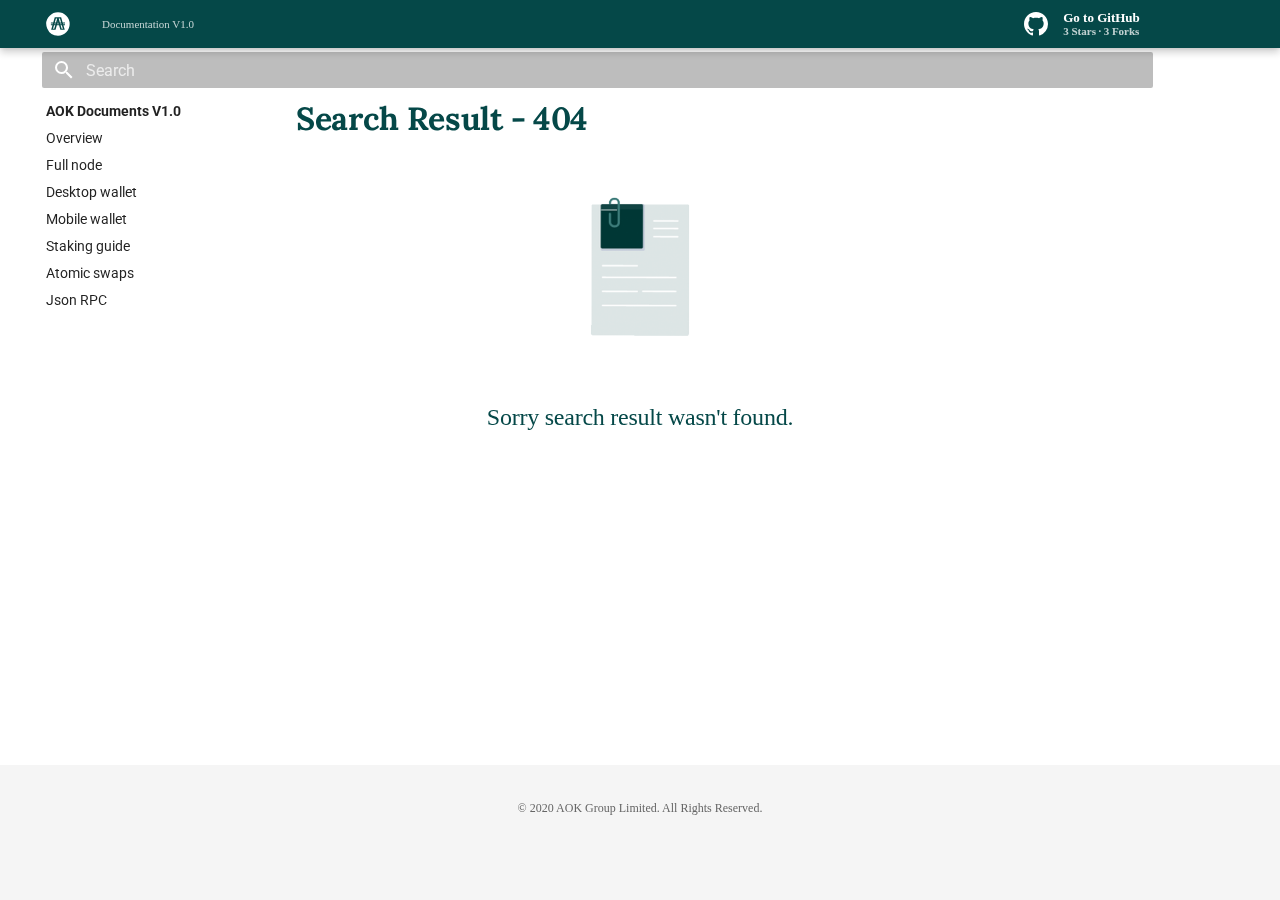
==== site/404/index.html @ 80749b55 "New build" ====
<!doctype html>
<html lang="en" class="no-js">
  <head>
    
      <meta charset="utf-8">
      <meta name="viewport" content="width=device-width,initial-scale=1">
      
      
      
      
      <link rel="shortcut icon" href="../assets/images/favicon.png">
      <meta name="generator" content="mkdocs-1.1.2, mkdocs-material-6.1.6">
    
    
      
        <title>404 - AOK Documents V1.0</title>
      
    
    
      <link rel="stylesheet" href="../assets/stylesheets/main.6910b76c.min.css">
      
        
        <link rel="stylesheet" href="../assets/stylesheets/palette.196e0c26.min.css">
        
      
    
    
    
      
        
        <link href="https://fonts.gstatic.com" rel="preconnect" crossorigin>
        <link rel="stylesheet" href="https://fonts.googleapis.com/css?family=Roboto:300,400,400i,700%7CRoboto+Mono&display=fallback">
        <style>body,input{font-family:"Roboto",-apple-system,BlinkMacSystemFont,Helvetica,Arial,sans-serif}code,kbd,pre{font-family:"Roboto Mono",SFMono-Regular,Consolas,Menlo,monospace}</style>
      
    
    
    
      <link rel="stylesheet" href="../assets/stylesheets/extra.css">
    
    
      
    
    
  </head>
  
  
    
    
    
    
    
    <body dir="ltr" data-md-color-scheme="default" data-md-color-primary="" data-md-color-accent="">
      
  
    <input class="md-toggle" data-md-toggle="drawer" type="checkbox" id="__drawer" autocomplete="off">
    <input class="md-toggle" data-md-toggle="search" type="checkbox" id="__search" autocomplete="off">
    <label class="md-overlay" for="__drawer"></label>
    <div data-md-component="skip">
      
        
        <a href="#search-result-404" class="md-skip">
          Skip to content
        </a>
      
    </div>
    <div data-md-component="announce">
      
    </div>
    
      <header class="md-header" data-md-component="header">
  <nav class="md-header-nav md-grid" aria-label="Header">
    <a href="." title="AOK Docs" class="md-header-nav__button md-logo" aria-label="AOK Docs">


  <svg xmlns="http://www.w3.org/2000/svg" viewBox="0 0 37 37">
      <path fill="#fff" stroke="rgba(0,0,0,0)" stroke-miterlimit="10" d="M18 36A18 18 0 0 1 5.272 5.272a18 18 0 0 1 25.456 25.456A17.882 17.882 0 0 1 18 36zm-1.8-16.228h3.426l2.036 7.1h6.715l-2.025-7.1H28.8V18.2h-2.9l-.322-1.134H28.8v-1.548h-3.673l-2.283-7.994h-9.858L10.7 15.518H7.031v1.548h3.226L9.935 18.2h-2.9v1.572h2.441l-2.021 7.1h6.721l2.024-7.099zm9.34 5.544h-1.928l-1.586-5.544h1.929l1.586 5.543zm-13.322 0h-1.932l1.589-5.544H13.8l-1.586 5.543zM23.509 18.2h-1.941l-.322-1.134h1.932l.331 1.133zm-4.328 0h-2.523l.326-1.134h1.866l.331 1.133zm-4.919 0h-1.931l.322-1.134h1.929l-.32 1.134zm8.469-2.683h-1.92l-1.672-5.824h1.932l1.659 5.824zm-4.316 0h-.986l.487-1.725.5 1.724zm-3.388 0H13.1l1.66-5.825h1.932l-1.663 5.824z" transform="translate(-19.5 -29.5) translate(20 30)"/>
  </svg>
    </a>
    <label class="md-header-nav__button md-icon" for="__drawer">
        <svg xmlns="http://www.w3.org/2000/svg" width="36" height="36" viewBox="0 0 36 36">
            <g id="Mo_Menu_Icon_36px" transform="translate(-319 -32)">
                <g id="그룹_1236" transform="translate(324 32)">
                    <path id="사각형_7398" d="M0 0H26V2H0z" class="cls-2" transform="translate(0 10)"/>
                    <path id="사각형_7399" d="M0 0H18V2H0z" class="cls-2" transform="translate(8 17)"/>
                    <path id="사각형_7400" d="M0 0H26V2H0z" class="cls-2" transform="translate(0 24)"/>
                </g>
            </g>
        </svg>
    </label>
    <div class="md-header-nav__title" data-md-component="header-title">

        <div class="md-header-nav__ellipsis">
          <span class="md-header-nav__topic md-ellipsis">
            Documentation V1.0
          </span>
          <span class="md-header-nav__topic md-ellipsis">

              404

          </span>
        </div>

    </div>

    <div class="md-header-nav__source">
        <a href="https://github.com/AokChain" title="Go to repository" class="md-source">
            <div class="md-source__icon md-icon">
                <svg class="octicon octicon-mark-github v-align-middle" height="32" viewBox="0 0 16 16" version="1.1" width="32" aria-hidden="true"><path fill-rule="evenodd" d="M8 0C3.58 0 0 3.58 0 8c0 3.54 2.29 6.53 5.47 7.59.4.07.55-.17.55-.38 0-.19-.01-.82-.01-1.49-2.01.37-2.53-.49-2.69-.94-.09-.23-.48-.94-.82-1.13-.28-.15-.68-.52-.01-.53.63-.01 1.08.58 1.23.82.72 1.21 1.87.87 2.33.66.07-.52.28-.87.51-1.07-1.78-.2-3.64-.89-3.64-3.95 0-.87.31-1.59.82-2.15-.08-.2-.36-1.02.08-2.12 0 0 .67-.21 2.2.82.64-.18 1.32-.27 2-.27.68 0 1.36.09 2 .27 1.53-1.04 2.2-.82 2.2-.82.44 1.1.16 1.92.08 2.12.51.56.82 1.27.82 2.15 0 3.07-1.87 3.75-3.65 3.95.29.25.54.73.54 1.48 0 1.07-.01 1.93-.01 2.2 0 .21.15.46.55.38A8.013 8.013 0 0016 8c0-4.42-3.58-8-8-8z"></path></svg>
            </div>
            <div class="md-source__repository" data-md-state="done"> Go to GitHub
                <ul class="md-source__facts">
                    <li class="md-source__fact">3 Stars</li>
                    <li class="md-source__fact">3 Forks</li>
                </ul>
            </div>
        </a>
    </div>

  </nav>

  <nav class="md-header-nav md-grid">
      <div class="md-search" data-md-component="search" role="dialog">
        <label class="md-search__overlay" for="__search"></label>
        <div class="md-search__inner" role="search">
          <form class="md-search__form" name="search">
            <input type="text" class="md-search__input" name="query" aria-label="Search" placeholder="Search" autocapitalize="off" autocorrect="off" autocomplete="off" spellcheck="false" data-md-component="search-query" data-md-state="active" required>
            <label class="md-search__icon md-icon" for="__search">
              <svg xmlns="http://www.w3.org/2000/svg" viewBox="0 0 24 24"><path d="M9.5 3A6.5 6.5 0 0116 9.5c0 1.61-.59 3.09-1.56 4.23l.27.27h.79l5 5-1.5 1.5-5-5v-.79l-.27-.27A6.516 6.516 0 019.5 16 6.5 6.5 0 013 9.5 6.5 6.5 0 019.5 3m0 2C7 5 5 7 5 9.5S7 14 9.5 14 14 12 14 9.5 12 5 9.5 5z"/></svg>
              <svg xmlns="http://www.w3.org/2000/svg" viewBox="0 0 24 24"><path d="M20 11v2H8l5.5 5.5-1.42 1.42L4.16 12l7.92-7.92L13.5 5.5 8 11h12z"/></svg>
            </label>
            <button type="reset" class="md-search__icon md-icon" aria-label="Clear" data-md-component="search-reset" tabindex="-1">
              <svg xmlns="http://www.w3.org/2000/svg" viewBox="0 0 24 24"><path d="M19 6.41L17.59 5 12 10.59 6.41 5 5 6.41 10.59 12 5 17.59 6.41 19 12 13.41 17.59 19 19 17.59 13.41 12 19 6.41z"/></svg>
            </button>
          </form>
          <div class="md-search__output">
            <div class="md-search__scrollwrap" data-md-scrollfix>
              <div class="md-search-result" data-md-component="search-result">
                <div class="md-search-result__meta">
                  Initializing search
                </div>
                <ol class="md-search-result__list"></ol>
              </div>
            </div>
          </div>
        </div>
      </div>
  </nav>
</header>
    
    <div class="md-container" data-md-component="container">
      
      
        
      
      <main class="md-main" data-md-component="main">
        <div class="md-main__inner md-grid">
          
            
              <div class="md-sidebar md-sidebar--primary" data-md-component="navigation">
                <div class="md-sidebar__scrollwrap">
                  <div class="md-sidebar__inner">
                    

<nav class="md-nav md-nav--primary" aria-label="Navigation" data-md-level="0">
  <label class="md-nav__title" for="__drawer">
    <a href=".." title="AOK Documents V1.0" class="md-nav__button md-logo" aria-label="AOK Documents V1.0">
      
  <img src="../assets/logo.png" alt="logo">

    </a>
    AOK Documents V1.0
  </label>
  
  <ul class="md-nav__list" data-md-scrollfix>
    
      
      
      


  <li class="md-nav__item">
    <a href=".." class="md-nav__link">
      Overview
    </a>
  </li>

    
      
      
      


  <li class="md-nav__item">
    <a href="../daemon/" class="md-nav__link">
      Full node
    </a>
  </li>

    
      
      
      


  <li class="md-nav__item">
    <a href="../desktop/" class="md-nav__link">
      Desktop wallet
    </a>
  </li>

    
      
      
      


  <li class="md-nav__item">
    <a href="../mobile/" class="md-nav__link">
      Mobile wallet
    </a>
  </li>

    
      
      
      


  <li class="md-nav__item">
    <a href="../staking/" class="md-nav__link">
      Staking guide
    </a>
  </li>

    
      
      
      


  <li class="md-nav__item">
    <a href="../atomic/" class="md-nav__link">
      Atomic swaps
    </a>
  </li>

    
      
      
      


  <li class="md-nav__item">
    <a href="../rpc/" class="md-nav__link">
      Json RPC
    </a>
  </li>

    
  </ul>
</nav>
                  </div>
                </div>
              </div>
            
            
              <div class="md-sidebar md-sidebar--secondary" data-md-component="toc">
                <div class="md-sidebar__scrollwrap">
                  <div class="md-sidebar__inner">
                    
<nav class="md-nav md-nav--secondary" aria-label="Table of contents">
  
  
    
  
  
</nav>
                  </div>
                </div>
              </div>
            
          
          <div class="md-content">
            <article class="md-content__inner md-typeset">
              
                
                
                <h1 id="search-result-404">Search Result - 404</h1>
<p><img alt="Error" src="../assets/404.png" /></p>
<h3>Sorry search result wasn't found.</h3>
                
              
              
                


              
            </article>
          </div>
        </div>
      </main>
      
        
<footer>
    <p>© 2020 AOK Group Limited. All Rights Reserved.</p>
</footer>
      
    </div>
    
      <script src="../assets/javascripts/vendor.fd16492e.min.js"></script>
      <script src="../assets/javascripts/bundle.7836ba4d.min.js"></script><script id="__lang" type="application/json">{"clipboard.copy": "Copy to clipboard", "clipboard.copied": "Copied to clipboard", "search.config.lang": "en", "search.config.pipeline": "trimmer, stopWordFilter", "search.config.separator": "[\\s\\-]+", "search.placeholder": "Search", "search.result.placeholder": "Type to start searching", "search.result.none": "No matching documents", "search.result.one": "1 matching document", "search.result.other": "# matching documents", "search.result.more.one": "1 more on this page", "search.result.more.other": "# more on this page", "search.result.term.missing": "Missing"}</script>
      
      <script>
        app = initialize({
          base: "..",
          features: [],
          search: Object.assign({
            worker: "../assets/javascripts/worker/search.4ac00218.min.js"
          }, typeof search !== "undefined" && search)
        })
      </script>
      
    
  </body>
</html>
---- site/assets/stylesheets/main.6910b76c.min.css ----
html{box-sizing:border-box;-webkit-text-size-adjust:none;-moz-text-size-adjust:none;-ms-text-size-adjust:none;text-size-adjust:none}*,*::before,*::after{box-sizing:inherit}body{margin:0}hr{box-sizing:content-box;overflow:visible}a,button,label,input{-webkit-tap-highlight-color:transparent}a{color:inherit;text-decoration:none}small{font-size:80%}sub,sup{line-height:1em}img{border-style:none}table{border-collapse:separate;border-spacing:0}td,th{font-weight:normal;vertical-align:top}button{margin:0;padding:0;font-size:inherit;background:transparent;border:0}input{border:0;outline:none}:root{--md-default-fg-color: hsla(0, 0%, 0%, 0.87);--md-default-fg-color--light: hsla(0, 0%, 0%, 0.54);--md-default-fg-color--lighter: hsla(0, 0%, 0%, 0.32);--md-default-fg-color--lightest: hsla(0, 0%, 0%, 0.07);--md-default-bg-color: hsla(0, 0%, 100%, 1);--md-default-bg-color--light: hsla(0, 0%, 100%, 0.7);--md-default-bg-color--lighter: hsla(0, 0%, 100%, 0.3);--md-default-bg-color--lightest: hsla(0, 0%, 100%, 0.12);--md-primary-fg-color: hsla(231, 48%, 48%, 1);--md-primary-fg-color--light: hsla(231, 44%, 56%, 1);--md-primary-fg-color--dark: hsla(232, 54%, 41%, 1);--md-primary-bg-color: hsla(0, 0%, 100%, 1);--md-primary-bg-color--light: hsla(0, 0%, 100%, 0.7);--md-accent-fg-color: hsla(231, 99%, 66%, 1);--md-accent-fg-color--transparent: hsla(231, 99%, 66%, 0.1);--md-accent-bg-color: hsla(0, 0%, 100%, 1);--md-accent-bg-color--light: hsla(0, 0%, 100%, 0.7)}:root>*{--md-code-fg-color: hsla(200, 18%, 26%, 1);--md-code-bg-color: hsla(0, 0%, 96%, 1);--md-code-hl-color: hsla(60, 100%, 50%, 0.5);--md-code-hl-number-color: hsla(0, 67%, 50%, 1);--md-code-hl-special-color: hsla(340, 83%, 47%, 1);--md-code-hl-function-color: hsla(291, 45%, 50%, 1);--md-code-hl-constant-color: hsla(250, 63%, 60%, 1);--md-code-hl-keyword-color: hsla(219, 54%, 51%, 1);--md-code-hl-string-color: hsla(150, 63%, 30%, 1);--md-code-hl-name-color: var(--md-code-fg-color);--md-code-hl-operator-color: var(--md-default-fg-color--light);--md-code-hl-punctuation-color: var(--md-default-fg-color--light);--md-code-hl-comment-color: var(--md-default-fg-color--light);--md-code-hl-generic-color: var(--md-default-fg-color--light);--md-code-hl-variable-color: var(--md-default-fg-color--light);--md-typeset-color: var(--md-default-fg-color);--md-typeset-a-color: var(--md-primary-fg-color);--md-typeset-mark-color: hsla(60, 100%, 50%, 0.5);--md-typeset-del-color: hsla(6, 90%, 60%, 0.15);--md-typeset-ins-color: hsla(150, 90%, 44%, 0.15);--md-typeset-kbd-color: hsla(0, 0%, 98%, 1);--md-typeset-kbd-accent-color: hsla(0, 100%, 100%, 1);--md-typeset-kbd-border-color: hsla(0, 0%, 72%, 1);--md-admonition-fg-color: var(--md-default-fg-color);--md-admonition-bg-color: var(--md-default-bg-color);--md-footer-fg-color: hsla(0, 0%, 100%, 1);--md-footer-fg-color--light: hsla(0, 0%, 100%, 0.7);--md-footer-fg-color--lighter: hsla(0, 0%, 100%, 0.3);--md-footer-bg-color: hsla(0, 0%, 0%, 0.87);--md-footer-bg-color--dark: hsla(0, 0%, 0%, 0.32)}.md-icon svg{display:block;width:1.2rem;height:1.2rem;margin:0 auto;fill:currentColor}body{-webkit-font-smoothing:antialiased;-moz-osx-font-smoothing:grayscale}body,input{color:var(--md-typeset-color);font-feature-settings:"kern","liga";font-family:-apple-system,BlinkMacSystemFont,Helvetica,Arial,sans-serif}code,pre,kbd{color:var(--md-typeset-color);font-feature-settings:"kern";font-family:SFMono-Regular,Consolas,Menlo,monospace}:root{--md-typeset-table--ascending: url("data:image/svg+xml;charset=utf-8,<?xml version='1.0' encoding='UTF-8'?><!DOCTYPE svg PUBLIC '-//W3C//DTD SVG 1.1//EN' 'http://www.w3.org/Graphics/SVG/1.1/DTD/svg11.dtd'><svg xmlns='http://www.w3.org/2000/svg' xmlns:xlink='http://www.w3.org/1999/xlink' version='1.1' id='mdi-arrow-down' width='24' height='24' viewBox='0 0 24 24'><path d='M11,4H13V16L18.5,10.5L19.92,11.92L12,19.84L4.08,11.92L5.5,10.5L11,16V4Z'/></svg>");--md-typeset-table--descending: url("data:image/svg+xml;charset=utf-8,<?xml version='1.0' encoding='UTF-8'?><!DOCTYPE svg PUBLIC '-//W3C//DTD SVG 1.1//EN' 'http://www.w3.org/Graphics/SVG/1.1/DTD/svg11.dtd'><svg xmlns='http://www.w3.org/2000/svg' xmlns:xlink='http://www.w3.org/1999/xlink' version='1.1' id='mdi-arrow-up' width='24' height='24' viewBox='0 0 24 24'><path d='M13,20H11V8L5.5,13.5L4.08,12.08L12,4.16L19.92,12.08L18.5,13.5L13,8V20Z'/></svg>")}.md-typeset{font-size:.8rem;line-height:1.6;-webkit-print-color-adjust:exact;color-adjust:exact}@media print{.md-typeset{font-size:.68rem}}.md-typeset p,.md-typeset ul,.md-typeset ol,.md-typeset blockquote{margin:1em 0}.md-typeset h1{margin:0 0 1.25em;color:var(--md-default-fg-color--light);font-weight:300;font-size:2em;line-height:1.3;letter-spacing:-0.01em}.md-typeset h2{margin:1.6em 0 .64em;font-weight:300;font-size:1.5625em;line-height:1.4;letter-spacing:-0.01em}.md-typeset h3{margin:1.6em 0 .8em;font-weight:400;font-size:1.25em;line-height:1.5;letter-spacing:-0.01em}.md-typeset h2+h3{margin-top:.8em}.md-typeset h4{margin:1em 0;font-weight:700;letter-spacing:-0.01em}.md-typeset h5,.md-typeset h6{margin:1.25em 0;color:var(--md-default-fg-color--light);font-weight:700;font-size:.8em;letter-spacing:-0.01em}.md-typeset h5{text-transform:uppercase}.md-typeset hr{margin:1.5em 0;border-bottom:.05rem dotted var(--md-default-fg-color--lighter)}.md-typeset a{color:var(--md-typeset-a-color);word-break:break-word}.md-typeset a,.md-typeset a::before{transition:color 125ms}.md-typeset a:focus,.md-typeset a:hover{color:var(--md-accent-fg-color)}.md-typeset code,.md-typeset pre,.md-typeset kbd{color:var(--md-code-fg-color);direction:ltr}@media print{.md-typeset code,.md-typeset pre,.md-typeset kbd{white-space:pre-wrap}}.md-typeset code{padding:0 .2941176471em;font-size:.85em;word-break:break-word;background-color:var(--md-code-bg-color);border-radius:.1rem;-webkit-box-decoration-break:clone;box-decoration-break:clone}.md-typeset code:not(.focus-visible){outline:none;-webkit-tap-highlight-color:transparent}.md-typeset h1 code,.md-typeset h2 code,.md-typeset h3 code,.md-typeset h4 code,.md-typeset h5 code,.md-typeset h6 code{margin:initial;padding:initial;background-color:transparent;box-shadow:none}.md-typeset a>code{color:currentColor}.md-typeset pre{position:relative;margin:1em 0;line-height:1.4}.md-typeset pre>code{display:block;margin:0;padding:.7720588235em 1.1764705882em;overflow:auto;word-break:normal;box-shadow:none;-webkit-box-decoration-break:slice;box-decoration-break:slice;touch-action:auto;scrollbar-width:thin;scrollbar-color:var(--md-default-fg-color--lighter) transparent}.md-typeset pre>code:hover{scrollbar-color:var(--md-accent-fg-color) transparent}.md-typeset pre>code::-webkit-scrollbar{width:.2rem;height:.2rem}.md-typeset pre>code::-webkit-scrollbar-thumb{background-color:var(--md-default-fg-color--lighter)}.md-typeset pre>code::-webkit-scrollbar-thumb:hover{background-color:var(--md-accent-fg-color)}@media screen and (max-width: 44.9375em){.md-typeset>pre{margin:1em -0.8rem}.md-typeset>pre code{border-radius:0}}.md-typeset kbd{display:inline-block;padding:0 .6666666667em;color:var(--md-default-fg-color);font-size:.75em;vertical-align:text-top;word-break:break-word;background-color:var(--md-typeset-kbd-color);border-radius:.1rem;box-shadow:0 .1rem 0 .05rem var(--md-typeset-kbd-border-color),0 .1rem 0 var(--md-typeset-kbd-border-color),0 -0.1rem .2rem var(--md-typeset-kbd-accent-color) inset}.md-typeset mark{color:inherit;word-break:break-word;background-color:var(--md-typeset-mark-color);-webkit-box-decoration-break:clone;box-decoration-break:clone}.md-typeset abbr{text-decoration:none;border-bottom:.05rem dotted var(--md-default-fg-color--light);cursor:help}@media(hover: none){.md-typeset abbr{position:relative}.md-typeset abbr[title]:focus::after,.md-typeset abbr[title]:hover::after{box-shadow:0 2px 2px 0 rgba(0,0,0,.14),0 1px 5px 0 rgba(0,0,0,.12),0 3px 1px -2px rgba(0,0,0,.2);position:absolute;left:0;display:inline-block;width:auto;min-width:-webkit-max-content;min-width:-moz-max-content;min-width:max-content;max-width:80%;margin-top:2em;padding:.2rem .3rem;color:var(--md-default-bg-color);font-size:.7rem;background:var(--md-default-fg-color);border-radius:.1rem;content:attr(title)}}.md-typeset small{opacity:.75}.md-typeset sup,.md-typeset sub{margin-left:.078125em}[dir=rtl] .md-typeset sup,[dir=rtl] .md-typeset sub{margin-right:.078125em;margin-left:initial}.md-typeset blockquote{padding-left:.6rem;color:var(--md-default-fg-color--light);border-left:.2rem solid var(--md-default-fg-color--lighter)}[dir=rtl] .md-typeset blockquote{padding-right:.6rem;padding-left:initial;border-right:.2rem solid var(--md-default-fg-color--lighter);border-left:initial}.md-typeset ul{list-style-type:disc}.md-typeset ul,.md-typeset ol{margin-left:.625em;padding:0}[dir=rtl] .md-typeset ul,[dir=rtl] .md-typeset ol{margin-right:.625em;margin-left:initial}.md-typeset ul ol,.md-typeset ol ol{list-style-type:lower-alpha}.md-typeset ul ol ol,.md-typeset ol ol ol{list-style-type:lower-roman}.md-typeset ul li,.md-typeset ol li{margin-bottom:.5em;margin-left:1.25em}[dir=rtl] .md-typeset ul li,[dir=rtl] .md-typeset ol li{margin-right:1.25em;margin-left:initial}.md-typeset ul li p,.md-typeset ul li blockquote,.md-typeset ol li p,.md-typeset ol li blockquote{margin:.5em 0}.md-typeset ul li:last-child,.md-typeset ol li:last-child{margin-bottom:0}.md-typeset ul li ul,.md-typeset ul li ol,.md-typeset ol li ul,.md-typeset ol li ol{margin:.5em 0 .5em .625em}[dir=rtl] .md-typeset ul li ul,[dir=rtl] .md-typeset ul li ol,[dir=rtl] .md-typeset ol li ul,[dir=rtl] .md-typeset ol li ol{margin-right:.625em;margin-left:initial}.md-typeset dd{margin:1em 0 1.5em 1.875em}[dir=rtl] .md-typeset dd{margin-right:1.875em;margin-left:initial}.md-typeset img,.md-typeset svg{max-width:100%;height:auto}.md-typeset img[align=left],.md-typeset svg[align=left]{margin:1em;margin-left:0}.md-typeset img[align=right],.md-typeset svg[align=right]{margin:1em;margin-right:0}.md-typeset img[align]:only-child,.md-typeset svg[align]:only-child{margin-top:0}.md-typeset figure{width:-webkit-fit-content;width:-moz-fit-content;width:fit-content;max-width:100%;margin:0 auto;text-align:center}.md-typeset figcaption{max-width:24rem;margin:.5em auto 2em;font-style:italic}.md-typeset iframe{max-width:100%}.md-typeset table:not([class]){display:inline-block;max-width:100%;overflow:auto;font-size:.64rem;background:var(--md-default-bg-color);border-radius:.1rem;box-shadow:0 .2rem .5rem rgba(0,0,0,.05),0 0 .05rem rgba(0,0,0,.1);touch-action:auto}@media print{.md-typeset table:not([class]){display:table}}.md-typeset table:not([class])+*{margin-top:1.5em}.md-typeset table:not([class]) th>*:first-child,.md-typeset table:not([class]) td>*:first-child{margin-top:0}.md-typeset table:not([class]) th>*:last-child,.md-typeset table:not([class]) td>*:last-child{margin-bottom:0}.md-typeset table:not([class]) th:not([align]),.md-typeset table:not([class]) td:not([align]){text-align:left}[dir=rtl] .md-typeset table:not([class]) th:not([align]),[dir=rtl] .md-typeset table:not([class]) td:not([align]){text-align:right}.md-typeset table:not([class]) th{min-width:5rem;padding:.9375em 1.25em;color:var(--md-default-bg-color);vertical-align:top;background-color:var(--md-default-fg-color--light)}.md-typeset table:not([class]) th a{color:inherit}.md-typeset table:not([class]) td{padding:.9375em 1.25em;vertical-align:top;border-top:.05rem solid var(--md-default-fg-color--lightest)}.md-typeset table:not([class]) tr{transition:background-color 125ms}.md-typeset table:not([class]) tr:hover{background-color:rgba(0,0,0,.035);box-shadow:0 .05rem 0 var(--md-default-bg-color) inset}.md-typeset table:not([class]) tr:first-child td{border-top:0}.md-typeset table:not([class]) a{word-break:normal}.md-typeset table th[role=columnheader]{cursor:pointer}.md-typeset table th[role=columnheader]::after{display:inline-block;width:1.2em;height:1.2em;margin-left:.5em;vertical-align:sub;-webkit-mask-repeat:no-repeat;mask-repeat:no-repeat;-webkit-mask-size:contain;mask-size:contain;content:""}.md-typeset table th[role=columnheader][aria-sort=ascending]::after{background-color:currentColor;-webkit-mask-image:var(--md-typeset-table--ascending);mask-image:var(--md-typeset-table--ascending)}.md-typeset table th[role=columnheader][aria-sort=descending]::after{background-color:currentColor;-webkit-mask-image:var(--md-typeset-table--descending);mask-image:var(--md-typeset-table--descending)}.md-typeset__scrollwrap{margin:1em -0.8rem;overflow-x:auto;touch-action:auto}.md-typeset__table{display:inline-block;margin-bottom:.5em;padding:0 .8rem}@media print{.md-typeset__table{display:block}}html .md-typeset__table table{display:table;width:100%;margin:0;overflow:hidden}html{height:100%;overflow-x:hidden;font-size:125%}@media screen and (min-width: 100em){html{font-size:137.5%}}@media screen and (min-width: 125em){html{font-size:150%}}body{position:relative;display:flex;flex-direction:column;width:100%;min-height:100%;font-size:.5rem;background-color:var(--md-default-bg-color)}@media screen and (max-width: 59.9375em){body[data-md-state=lock]{position:fixed}}@media print{body{display:block}}hr{display:block;height:.05rem;padding:0;border:0}.md-grid{max-width:61rem;margin-right:auto;margin-left:auto}.md-container{display:flex;flex-direction:column;flex-grow:1}@media print{.md-container{display:block}}.md-main{flex-grow:1}.md-main__inner{display:flex;height:100%;margin-top:1.5rem}.md-ellipsis{display:block;overflow:hidden;white-space:nowrap;text-overflow:ellipsis}.md-toggle{display:none}.md-overlay{position:fixed;top:0;z-index:3;width:0;height:0;background-color:rgba(0,0,0,.54);opacity:0;transition:width 0ms 250ms,height 0ms 250ms,opacity 250ms}@media screen and (max-width: 76.1875em){[data-md-toggle=drawer]:checked~.md-overlay{width:100%;height:100%;opacity:1;transition:width 0ms,height 0ms,opacity 250ms}}.md-skip{position:fixed;z-index:-1;margin:.5rem;padding:.3rem .5rem;color:var(--md-default-bg-color);font-size:.64rem;background-color:var(--md-default-fg-color);border-radius:.1rem;transform:translateY(0.4rem);opacity:0}.md-skip:focus{z-index:10;transform:translateY(0);opacity:1;transition:transform 250ms cubic-bezier(0.4, 0, 0.2, 1),opacity 175ms 75ms}@page{margin:25mm}.md-announce{overflow:auto;background-color:var(--md-footer-bg-color)}.md-announce__inner{margin:.6rem auto;padding:0 .8rem;color:var(--md-footer-fg-color);font-size:.7rem}@media print{.md-announce{display:none}}.md-typeset .md-button{display:inline-block;padding:.625em 2em;color:var(--md-primary-fg-color);font-weight:700;border:.1rem solid currentColor;border-radius:.1rem;transition:color 125ms,background-color 125ms,border-color 125ms}.md-typeset .md-button--primary{color:var(--md-primary-bg-color);background-color:var(--md-primary-fg-color);border-color:var(--md-primary-fg-color)}.md-typeset .md-button:focus,.md-typeset .md-button:hover{color:var(--md-accent-bg-color);background-color:var(--md-accent-fg-color);border-color:var(--md-accent-fg-color)}:root{--md-clipboard-icon: url("data:image/svg+xml;charset=utf-8,<?xml version='1.0' encoding='UTF-8'?><!DOCTYPE svg PUBLIC '-//W3C//DTD SVG 1.1//EN' 'http://www.w3.org/Graphics/SVG/1.1/DTD/svg11.dtd'><svg xmlns='http://www.w3.org/2000/svg' xmlns:xlink='http://www.w3.org/1999/xlink' version='1.1' id='mdi-content-copy' width='24' height='24' viewBox='0 0 24 24'><path d='M19,21H8V7H19M19,5H8A2,2 0 0,0 6,7V21A2,2 0 0,0 8,23H19A2,2 0 0,0 21,21V7A2,2 0 0,0 19,5M16,1H4A2,2 0 0,0 2,3V17H4V3H16V1Z'/></svg>")}.md-clipboard{position:absolute;top:.5em;right:.5em;z-index:1;width:1.5em;height:1.5em;color:var(--md-default-fg-color--lightest);border-radius:.1rem;cursor:pointer;transition:color 125ms}@media print{.md-clipboard{display:none}}.md-clipboard::after{display:block;width:1.125em;height:1.125em;margin:0 auto;background-color:currentColor;-webkit-mask-image:var(--md-clipboard-icon);mask-image:var(--md-clipboard-icon);-webkit-mask-repeat:no-repeat;mask-repeat:no-repeat;-webkit-mask-size:contain;mask-size:contain;content:""}pre:hover .md-clipboard{color:var(--md-default-fg-color--light)}pre .md-clipboard:focus,pre .md-clipboard:hover{color:var(--md-accent-fg-color)}.md-content{flex:1;max-width:100%}@media screen and (min-width: 60em)and (max-width: 76.1875em){.md-content{max-width:calc(100% - 12.1rem)}}@media screen and (min-width: 76.25em){.md-content{max-width:calc(100% - 12.1rem * 2)}}.md-content__inner{margin:0 .8rem 1.2rem;padding-top:.6rem}@media screen and (min-width: 76.25em){.md-content__inner{margin-right:1.2rem;margin-left:1.2rem}}.md-content__inner::before{display:block;height:.4rem;content:""}.md-content__inner>:last-child{margin-bottom:0}.md-content__button{float:right;margin:.4rem 0;margin-left:.4rem;padding:0}[dir=rtl] .md-content__button{float:left;margin-right:.4rem;margin-left:initial}[dir=rtl] .md-content__button svg{transform:scaleX(-1)}.md-typeset .md-content__button{color:var(--md-default-fg-color--lighter)}.md-content__button svg{display:inline;vertical-align:top}@media print{.md-content__button{display:none}}.md-dialog{box-shadow:0 2px 2px 0 rgba(0,0,0,.14),0 1px 5px 0 rgba(0,0,0,.12),0 3px 1px -2px rgba(0,0,0,.2);position:fixed;right:.8rem;bottom:.8rem;left:initial;z-index:2;display:block;min-width:11.1rem;padding:.4rem .6rem;color:var(--md-default-bg-color);font-size:.7rem;background:var(--md-default-fg-color);border:none;border-radius:.1rem;transform:translateY(100%);opacity:0;transition:transform 0ms 400ms,opacity 400ms}[dir=rtl] .md-dialog{right:initial;left:.8rem}.md-dialog[data-md-state=open]{transform:translateY(0);opacity:1;transition:transform 400ms cubic-bezier(0.075, 0.85, 0.175, 1),opacity 400ms}@media print{.md-dialog{display:none}}.md-header{position:-webkit-sticky;position:sticky;top:0;right:0;left:0;z-index:2;height:2.4rem;color:var(--md-primary-bg-color);background-color:var(--md-primary-fg-color);box-shadow:0 0 .2rem rgba(0,0,0,0),0 .2rem .4rem rgba(0,0,0,0);transition:color 250ms,background-color 250ms}.no-js .md-header{box-shadow:none;transition:none}.md-header[data-md-state=shadow]{box-shadow:0 0 .2rem rgba(0,0,0,.1),0 .2rem .4rem rgba(0,0,0,.2);transition:color 250ms,background-color 250ms,box-shadow 250ms}@media print{.md-header{display:none}}.md-header-nav{display:flex;padding:0 .2rem}.md-header-nav__button{position:relative;z-index:1;display:block;margin:.2rem;padding:.4rem;cursor:pointer;transition:opacity 250ms}[dir=rtl] .md-header-nav__button svg{transform:scaleX(-1)}.md-header-nav__button:focus,.md-header-nav__button:hover{opacity:.7}.md-header-nav__button.md-logo{margin:.2rem;padding:.4rem}.md-header-nav__button.md-logo img,.md-header-nav__button.md-logo svg{display:block;width:1.2rem;height:1.2rem;fill:currentColor}.no-js .md-header-nav__button[for=__search]{display:none}@media screen and (min-width: 60em){.md-header-nav__button[for=__search]{display:none}}@media screen and (max-width: 76.1875em){.md-header-nav__button.md-logo{display:none}}@media screen and (min-width: 76.25em){.md-header-nav__button[for=__drawer]{display:none}}.md-header-nav__topic{position:absolute;width:100%;transition:transform 400ms cubic-bezier(0.1, 0.7, 0.1, 1),opacity 150ms}.md-header-nav__topic+.md-header-nav__topic{z-index:-1;transform:translateX(1.25rem);opacity:0;transition:transform 400ms cubic-bezier(1, 0.7, 0.1, 0.1),opacity 150ms;pointer-events:none}[dir=rtl] .md-header-nav__topic+.md-header-nav__topic{transform:translateX(-1.25rem)}.no-js .md-header-nav__topic{position:initial}.no-js .md-header-nav__topic+.md-header-nav__topic{display:none}.md-header-nav__title{flex-grow:1;padding:0 1rem;font-size:.9rem;line-height:2.4rem}.md-header-nav__title[data-md-state=active] .md-header-nav__topic{z-index:-1;transform:translateX(-1.25rem);opacity:0;transition:transform 400ms cubic-bezier(1, 0.7, 0.1, 0.1),opacity 150ms;pointer-events:none}[dir=rtl] .md-header-nav__title[data-md-state=active] .md-header-nav__topic{transform:translateX(1.25rem)}.md-header-nav__title[data-md-state=active] .md-header-nav__topic+.md-header-nav__topic{z-index:0;transform:translateX(0);opacity:1;transition:transform 400ms cubic-bezier(0.1, 0.7, 0.1, 1),opacity 150ms;pointer-events:initial}.md-header-nav__title>.md-header-nav__ellipsis{position:relative;width:100%;height:100%}.md-header-nav__source{display:none}@media screen and (min-width: 60em){.md-header-nav__source{display:block;width:11.7rem;max-width:11.7rem;margin-left:1rem}[dir=rtl] .md-header-nav__source{margin-right:1rem;margin-left:initial}}@media screen and (min-width: 76.25em){.md-header-nav__source{margin-left:1.4rem}[dir=rtl] .md-header-nav__source{margin-right:1.4rem}}.md-footer{color:var(--md-footer-fg-color);background-color:var(--md-footer-bg-color)}@media print{.md-footer{display:none}}.md-footer-nav__inner{padding:.2rem;overflow:auto}.md-footer-nav__link{display:flex;padding-top:1.4rem;padding-bottom:.4rem;transition:opacity 250ms}@media screen and (min-width: 45em){.md-footer-nav__link{width:50%}}.md-footer-nav__link:focus,.md-footer-nav__link:hover{opacity:.7}.md-footer-nav__link--prev{float:left}[dir=rtl] .md-footer-nav__link--prev{float:right}[dir=rtl] .md-footer-nav__link--prev svg{transform:scaleX(-1)}@media screen and (max-width: 44.9375em){.md-footer-nav__link--prev{width:25%}.md-footer-nav__link--prev .md-footer-nav__title{display:none}}.md-footer-nav__link--next{float:right;text-align:right}[dir=rtl] .md-footer-nav__link--next{float:left;text-align:left}[dir=rtl] .md-footer-nav__link--next svg{transform:scaleX(-1)}@media screen and (max-width: 44.9375em){.md-footer-nav__link--next{width:75%}}.md-footer-nav__title{position:relative;flex-grow:1;max-width:calc(100% - 2.4rem);padding:0 1rem;font-size:.9rem;line-height:2.4rem}.md-footer-nav__button{margin:.2rem;padding:.4rem}.md-footer-nav__direction{position:absolute;right:0;left:0;margin-top:-1rem;padding:0 1rem;font-size:.64rem;opacity:.7}.md-footer-meta{background-color:var(--md-footer-bg-color--dark)}.md-footer-meta__inner{display:flex;flex-wrap:wrap;justify-content:space-between;padding:.2rem}html .md-footer-meta.md-typeset a{color:var(--md-footer-fg-color--light)}html .md-footer-meta.md-typeset a:focus,html .md-footer-meta.md-typeset a:hover{color:var(--md-footer-fg-color)}.md-footer-copyright{width:100%;margin:auto .6rem;padding:.4rem 0;color:var(--md-footer-fg-color--lighter);font-size:.64rem}@media screen and (min-width: 45em){.md-footer-copyright{width:auto}}.md-footer-copyright__highlight{color:var(--md-footer-fg-color--light)}.md-footer-social{margin:0 .4rem;padding:.2rem 0 .6rem}@media screen and (min-width: 45em){.md-footer-social{padding:.6rem 0}}.md-footer-social__link{display:inline-block;width:1.6rem;height:1.6rem;text-align:center}.md-footer-social__link::before{line-height:1.9}.md-footer-social__link svg{max-height:.8rem;vertical-align:-25%;fill:currentColor}:root{--md-nav-icon--prev: url("data:image/svg+xml;charset=utf-8,<?xml version='1.0' encoding='UTF-8'?><!DOCTYPE svg PUBLIC '-//W3C//DTD SVG 1.1//EN' 'http://www.w3.org/Graphics/SVG/1.1/DTD/svg11.dtd'><svg xmlns='http://www.w3.org/2000/svg' xmlns:xlink='http://www.w3.org/1999/xlink' version='1.1' id='mdi-arrow-left' width='24' height='24' viewBox='0 0 24 24'><path d='M20,11V13H8L13.5,18.5L12.08,19.92L4.16,12L12.08,4.08L13.5,5.5L8,11H20Z'/></svg>");--md-nav-icon--next: url("data:image/svg+xml;charset=utf-8,<?xml version='1.0' encoding='UTF-8'?><!DOCTYPE svg PUBLIC '-//W3C//DTD SVG 1.1//EN' 'http://www.w3.org/Graphics/SVG/1.1/DTD/svg11.dtd'><svg xmlns='http://www.w3.org/2000/svg' xmlns:xlink='http://www.w3.org/1999/xlink' version='1.1' id='mdi-chevron-right' width='24' height='24' viewBox='0 0 24 24'><path d='M8.59,16.58L13.17,12L8.59,7.41L10,6L16,12L10,18L8.59,16.58Z'/></svg>");--md-toc-icon: url("data:image/svg+xml;charset=utf-8,<?xml version='1.0' encoding='UTF-8'?><!DOCTYPE svg PUBLIC '-//W3C//DTD SVG 1.1//EN' 'http://www.w3.org/Graphics/SVG/1.1/DTD/svg11.dtd'><svg xmlns='http://www.w3.org/2000/svg' xmlns:xlink='http://www.w3.org/1999/xlink' version='1.1' id='mdi-table-of-contents' width='24' height='24' viewBox='0 0 24 24'><path d='M3,9H17V7H3V9M3,13H17V11H3V13M3,17H17V15H3V17M19,17H21V15H19V17M19,7V9H21V7H19M19,13H21V11H19V13Z'/></svg>")}.md-nav{font-size:.7rem;line-height:1.3}.md-nav__title{display:block;padding:0 .6rem;overflow:hidden;font-weight:700;text-overflow:ellipsis}.md-nav__title .md-nav__button{display:none}.md-nav__title .md-nav__button img{width:100%;height:auto}.md-nav__title .md-nav__button.md-logo img,.md-nav__title .md-nav__button.md-logo svg{display:block;width:2.4rem;height:2.4rem}.md-nav__title .md-nav__button.md-logo svg{fill:currentColor}.md-nav__list{margin:0;padding:0;list-style:none}.md-nav__item{padding:0 .6rem}.md-nav__item:last-child{padding-bottom:.6rem}.md-nav__item .md-nav__item{padding-right:0}[dir=rtl] .md-nav__item .md-nav__item{padding-right:.6rem;padding-left:0}.md-nav__item .md-nav__item:last-child{padding-bottom:0}.md-nav__link{display:block;margin-top:.625em;overflow:hidden;text-overflow:ellipsis;cursor:pointer;transition:color 125ms;scroll-snap-align:start}html .md-nav__link[for=__toc]{display:none}html .md-nav__link[for=__toc]~.md-nav{display:none}.md-nav__link[data-md-state=blur]{color:var(--md-default-fg-color--light)}.md-nav__item .md-nav__link--active{color:var(--md-typeset-a-color)}.md-nav__item--nested>.md-nav__link{color:inherit}.md-nav__link:focus,.md-nav__link:hover{color:var(--md-accent-fg-color)}.md-nav__source{display:none}@media screen and (max-width: 76.1875em){.md-nav--primary,.md-nav--primary .md-nav{position:absolute;top:0;right:0;left:0;z-index:1;display:flex;flex-direction:column;height:100%;background-color:var(--md-default-bg-color)}.md-nav--primary .md-nav__title,.md-nav--primary .md-nav__item{font-size:.8rem;line-height:1.5}.md-nav--primary .md-nav__title{position:relative;height:5.6rem;padding:3rem .8rem .2rem;color:var(--md-default-fg-color--light);font-weight:400;line-height:2.4rem;white-space:nowrap;background-color:var(--md-default-fg-color--lightest);cursor:pointer}.md-nav--primary .md-nav__title .md-nav__icon{position:absolute;top:.4rem;left:.4rem;display:block;width:1.2rem;height:1.2rem;margin:.2rem}.md-nav--primary .md-nav__title .md-nav__icon::after{display:block;width:100%;height:100%;background-color:currentColor;-webkit-mask-image:var(--md-nav-icon--prev);mask-image:var(--md-nav-icon--prev);-webkit-mask-repeat:no-repeat;mask-repeat:no-repeat;-webkit-mask-size:contain;mask-size:contain;content:""}[dir=rtl] .md-nav--primary .md-nav__title .md-nav__icon{right:.4rem;left:initial}.md-nav--primary .md-nav__title~.md-nav__list{overflow-y:auto;background-color:var(--md-default-bg-color);box-shadow:0 .05rem 0 var(--md-default-fg-color--lightest) inset;-webkit-scroll-snap-type:y mandatory;-ms-scroll-snap-type:y mandatory;scroll-snap-type:y mandatory;touch-action:pan-y}.md-nav--primary .md-nav__title~.md-nav__list>.md-nav__item:first-child{border-top:0}.md-nav--primary .md-nav__title[for=__drawer]{position:relative;color:var(--md-primary-bg-color);background-color:var(--md-primary-fg-color)}.md-nav--primary .md-nav__title[for=__drawer] .md-nav__button{position:absolute;top:.2rem;left:.2rem;display:block;margin:.2rem;padding:.4rem;font-size:2.4rem}html [dir=rtl] .md-nav--primary .md-nav__title[for=__drawer] .md-nav__button{right:.2rem;left:initial}.md-nav--primary .md-nav__list{flex:1}.md-nav--primary .md-nav__item{padding:0;border-top:.05rem solid var(--md-default-fg-color--lightest)}[dir=rtl] .md-nav--primary .md-nav__item{padding:0}.md-nav--primary .md-nav__item--nested>.md-nav__link{padding-right:2.4rem}[dir=rtl] .md-nav--primary .md-nav__item--nested>.md-nav__link{padding-right:.8rem;padding-left:2.4rem}.md-nav--primary .md-nav__item--active>.md-nav__link{color:var(--md-typeset-a-color)}.md-nav--primary .md-nav__item--active>.md-nav__link:focus,.md-nav--primary .md-nav__item--active>.md-nav__link:hover{color:var(--md-accent-fg-color)}.md-nav--primary .md-nav__link{position:relative;margin-top:0;padding:.6rem .8rem}.md-nav--primary .md-nav__link .md-nav__icon{position:absolute;top:50%;right:.6rem;width:1.2rem;height:1.2rem;margin-top:-0.6rem;color:inherit;font-size:1.2rem}.md-nav--primary .md-nav__link .md-nav__icon::after{display:block;width:100%;height:100%;background-color:currentColor;-webkit-mask-image:var(--md-nav-icon--next);mask-image:var(--md-nav-icon--next);-webkit-mask-repeat:no-repeat;mask-repeat:no-repeat;-webkit-mask-size:contain;mask-size:contain;content:""}[dir=rtl] .md-nav--primary .md-nav__link .md-nav__icon{right:initial;left:.6rem}[dir=rtl] .md-nav--primary .md-nav__icon::after{transform:scale(-1)}.md-nav--primary .md-nav--secondary .md-nav__link{position:static}.md-nav--primary .md-nav--secondary .md-nav{position:static;background-color:transparent}.md-nav--primary .md-nav--secondary .md-nav .md-nav__link{padding-left:1.4rem}[dir=rtl] .md-nav--primary .md-nav--secondary .md-nav .md-nav__link{padding-right:1.4rem;padding-left:initial}.md-nav--primary .md-nav--secondary .md-nav .md-nav .md-nav__link{padding-left:2rem}[dir=rtl] .md-nav--primary .md-nav--secondary .md-nav .md-nav .md-nav__link{padding-right:2rem;padding-left:initial}.md-nav--primary .md-nav--secondary .md-nav .md-nav .md-nav .md-nav__link{padding-left:2.6rem}[dir=rtl] .md-nav--primary .md-nav--secondary .md-nav .md-nav .md-nav .md-nav__link{padding-right:2.6rem;padding-left:initial}.md-nav--primary .md-nav--secondary .md-nav .md-nav .md-nav .md-nav .md-nav__link{padding-left:3.2rem}[dir=rtl] .md-nav--primary .md-nav--secondary .md-nav .md-nav .md-nav .md-nav .md-nav__link{padding-right:3.2rem;padding-left:initial}.md-nav--secondary{background-color:transparent}.md-nav__toggle~.md-nav{display:flex;transform:translateX(100%);opacity:0;transition:transform 250ms cubic-bezier(0.8, 0, 0.6, 1),opacity 125ms 50ms}[dir=rtl] .md-nav__toggle~.md-nav{transform:translateX(-100%)}.md-nav__toggle:checked~.md-nav{transform:translateX(0);opacity:1;transition:transform 250ms cubic-bezier(0.4, 0, 0.2, 1),opacity 125ms 125ms}.md-nav__toggle:checked~.md-nav>.md-nav__list{-webkit-backface-visibility:hidden;backface-visibility:hidden}}@media screen and (max-width: 59.9375em){html .md-nav__link[for=__toc]{display:block;padding-right:2.4rem}html .md-nav__link[for=__toc]+.md-nav__link{display:none}html .md-nav__link[for=__toc] .md-icon::after{display:block;width:100%;height:100%;-webkit-mask-image:var(--md-toc-icon);mask-image:var(--md-toc-icon);background-color:currentColor;content:""}html .md-nav__link[for=__toc]~.md-nav{display:flex}html [dir=rtl] .md-nav__link{padding-right:.8rem;padding-left:2.4rem}.md-nav__source{display:block;padding:0 .2rem;color:var(--md-primary-bg-color);background-color:var(--md-primary-fg-color--dark)}}@media screen and (min-width: 60em){.md-nav--secondary .md-nav__title[for=__toc]{scroll-snap-align:start}.md-nav--secondary .md-nav__title .md-nav__icon{display:none}}@media screen and (min-width: 76.25em){.md-nav{transition:max-height 250ms cubic-bezier(0.86, 0, 0.07, 1)}.md-nav--primary .md-nav__title[for=__drawer]{scroll-snap-align:start}.md-nav--primary .md-nav__title .md-nav__icon{display:none}.md-nav__toggle~.md-nav{display:none}.md-nav__toggle:checked~.md-nav{display:block}.md-nav__item--nested>.md-nav>.md-nav__title{display:none}.md-nav__icon{float:right;width:.9rem;height:.9rem;transition:transform 250ms}[dir=rtl] .md-nav__icon{float:left;transform:rotate(180deg)}.md-nav__icon::after{display:inline-block;width:100%;height:100%;vertical-align:-0.1rem;background-color:currentColor;-webkit-mask-image:var(--md-nav-icon--next);mask-image:var(--md-nav-icon--next);-webkit-mask-repeat:no-repeat;mask-repeat:no-repeat;-webkit-mask-size:contain;mask-size:contain;content:""}.md-nav__item--nested .md-nav__toggle:checked~.md-nav__link .md-nav__icon{transform:rotate(90deg)}}:root{--md-search-result-icon: url("data:image/svg+xml;charset=utf-8,<?xml version='1.0' encoding='UTF-8'?><!DOCTYPE svg PUBLIC '-//W3C//DTD SVG 1.1//EN' 'http://www.w3.org/Graphics/SVG/1.1/DTD/svg11.dtd'><svg xmlns='http://www.w3.org/2000/svg' xmlns:xlink='http://www.w3.org/1999/xlink' version='1.1' id='mdi-file-search-outline' width='24' height='24' viewBox='0 0 24 24'><path d='M14,2H6A2,2 0 0,0 4,4V20A2,2 0 0,0 6,22H13C12.59,21.75 12.2,21.44 11.86,21.1C11.53,20.77 11.25,20.4 11,20H6V4H13V9H18V10.18C18.71,10.34 19.39,10.61 20,11V8L14,2M20.31,18.9C21.64,16.79 21,14 18.91,12.68C16.8,11.35 14,12 12.69,14.08C11.35,16.19 12,18.97 14.09,20.3C15.55,21.23 17.41,21.23 18.88,20.32L22,23.39L23.39,22L20.31,18.9M16.5,19A2.5,2.5 0 0,1 14,16.5A2.5,2.5 0 0,1 16.5,14A2.5,2.5 0 0,1 19,16.5A2.5,2.5 0 0,1 16.5,19Z'/></svg>")}.md-search{position:relative}.no-js .md-search{display:none}@media screen and (min-width: 60em){.md-search{padding:.2rem 0}}.md-search__overlay{z-index:1;opacity:0}@media screen and (max-width: 59.9375em){.md-search__overlay{position:absolute;top:.2rem;left:-2.2rem;width:2rem;height:2rem;overflow:hidden;background-color:var(--md-default-bg-color);border-radius:1rem;transform-origin:center;transition:transform 300ms 100ms,opacity 200ms 200ms;pointer-events:none}[dir=rtl] .md-search__overlay{right:-2.2rem;left:initial}[data-md-toggle=search]:checked~.md-header .md-search__overlay{opacity:1;transition:transform 400ms,opacity 100ms}}@media screen and (max-width: 29.9375em){[data-md-toggle=search]:checked~.md-header .md-search__overlay{transform:scale(45)}}@media screen and (min-width: 30em)and (max-width: 44.9375em){[data-md-toggle=search]:checked~.md-header .md-search__overlay{transform:scale(60)}}@media screen and (min-width: 45em)and (max-width: 59.9375em){[data-md-toggle=search]:checked~.md-header .md-search__overlay{transform:scale(75)}}@media screen and (min-width: 60em){.md-search__overlay{position:fixed;top:0;left:0;width:0;height:0;background-color:rgba(0,0,0,.54);cursor:pointer;transition:width 0ms 250ms,height 0ms 250ms,opacity 250ms}[dir=rtl] .md-search__overlay{right:0;left:initial}[data-md-toggle=search]:checked~.md-header .md-search__overlay{width:100%;height:100%;opacity:1;transition:width 0ms,height 0ms,opacity 250ms}}.md-search__inner{-webkit-backface-visibility:hidden;backface-visibility:hidden}@media screen and (max-width: 59.9375em){.md-search__inner{position:fixed;top:0;left:100%;z-index:2;width:100%;height:100%;transform:translateX(5%);opacity:0;transition:right 0ms 300ms,left 0ms 300ms,transform 150ms 150ms cubic-bezier(0.4, 0, 0.2, 1),opacity 150ms 150ms}[data-md-toggle=search]:checked~.md-header .md-search__inner{left:0;transform:translateX(0);opacity:1;transition:right 0ms 0ms,left 0ms 0ms,transform 150ms 150ms cubic-bezier(0.1, 0.7, 0.1, 1),opacity 150ms 150ms}[dir=rtl] [data-md-toggle=search]:checked~.md-header .md-search__inner{right:0;left:initial}html [dir=rtl] .md-search__inner{right:100%;left:initial;transform:translateX(-5%)}}@media screen and (min-width: 60em){.md-search__inner{position:relative;float:right;width:11.7rem;padding:.1rem 0;transition:width 250ms cubic-bezier(0.1, 0.7, 0.1, 1)}[dir=rtl] .md-search__inner{float:left}}@media screen and (min-width: 60em)and (max-width: 76.1875em){[data-md-toggle=search]:checked~.md-header .md-search__inner{width:23.4rem}}@media screen and (min-width: 76.25em){[data-md-toggle=search]:checked~.md-header .md-search__inner{width:34.4rem}}.md-search__form{position:relative}@media screen and (min-width: 60em){.md-search__form{border-radius:.1rem}}.md-search__input{position:relative;z-index:2;padding:0 2.2rem 0 3.6rem;text-overflow:ellipsis;background-color:var(--md-default-bg-color);transition:color 250ms,background-color 250ms}[dir=rtl] .md-search__input{padding:0 3.6rem 0 2.2rem}.md-search__input::-webkit-input-placeholder{-webkit-transition:color 250ms;transition:color 250ms}.md-search__input::-moz-placeholder{-moz-transition:color 250ms;transition:color 250ms}.md-search__input::-ms-input-placeholder{-ms-transition:color 250ms;transition:color 250ms}.md-search__input::placeholder{transition:color 250ms}.md-search__input::-webkit-input-placeholder{color:var(--md-default-fg-color--light)}.md-search__input::-moz-placeholder{color:var(--md-default-fg-color--light)}.md-search__input::-ms-input-placeholder{color:var(--md-default-fg-color--light)}.md-search__input~.md-search__icon,.md-search__input::placeholder{color:var(--md-default-fg-color--light)}.md-search__input::-ms-clear{display:none}@media screen and (max-width: 59.9375em){.md-search__input{width:100%;height:2.4rem;font-size:.9rem}}@media screen and (min-width: 60em){.md-search__input{width:100%;height:1.8rem;padding-left:2.2rem;color:inherit;font-size:.8rem;background-color:rgba(0,0,0,.26);border-radius:.1rem}[dir=rtl] .md-search__input{padding-right:2.2rem}.md-search__input+.md-search__icon{color:var(--md-primary-bg-color)}.md-search__input::-webkit-input-placeholder{color:var(--md-primary-bg-color--light)}.md-search__input::-moz-placeholder{color:var(--md-primary-bg-color--light)}.md-search__input::-ms-input-placeholder{color:var(--md-primary-bg-color--light)}.md-search__input::placeholder{color:var(--md-primary-bg-color--light)}.md-search__input:hover{background-color:rgba(255,255,255,.12)}[data-md-toggle=search]:checked~.md-header .md-search__input{color:var(--md-default-fg-color);text-overflow:clip;background-color:var(--md-default-bg-color);border-radius:.1rem .1rem 0 0}[data-md-toggle=search]:checked~.md-header .md-search__input::-webkit-input-placeholder{color:var(--md-default-fg-color--light)}[data-md-toggle=search]:checked~.md-header .md-search__input::-moz-placeholder{color:var(--md-default-fg-color--light)}[data-md-toggle=search]:checked~.md-header .md-search__input::-ms-input-placeholder{color:var(--md-default-fg-color--light)}[data-md-toggle=search]:checked~.md-header .md-search__input+.md-search__icon,[data-md-toggle=search]:checked~.md-header .md-search__input::placeholder{color:var(--md-default-fg-color--light)}}.md-search__icon{position:absolute;z-index:2;width:1.2rem;height:1.2rem;cursor:pointer;transition:color 250ms,opacity 250ms}.md-search__icon:hover{opacity:.7}.md-search__icon[for=__search]{top:.3rem;left:.5rem}[dir=rtl] .md-search__icon[for=__search]{right:.5rem;left:initial}[dir=rtl] .md-search__icon[for=__search] svg{transform:scaleX(-1)}@media screen and (max-width: 59.9375em){.md-search__icon[for=__search]{top:.6rem;left:.8rem}[dir=rtl] .md-search__icon[for=__search]{right:.8rem;left:initial}.md-search__icon[for=__search] svg:first-child{display:none}}@media screen and (min-width: 60em){.md-search__icon[for=__search]{pointer-events:none}.md-search__icon[for=__search] svg:last-child{display:none}}.md-search__icon[type=reset]{top:.3rem;right:.5rem;transform:scale(0.75);opacity:0;transition:transform 150ms cubic-bezier(0.1, 0.7, 0.1, 1),opacity 150ms;pointer-events:none}[dir=rtl] .md-search__icon[type=reset]{right:initial;left:.5rem}@media screen and (max-width: 59.9375em){.md-search__icon[type=reset]{top:.6rem;right:.8rem}[dir=rtl] .md-search__icon[type=reset]{right:initial;left:.8rem}}[data-md-toggle=search]:checked~.md-header .md-search__input:valid~.md-search__icon[type=reset]{transform:scale(1);opacity:1;pointer-events:initial}[data-md-toggle=search]:checked~.md-header .md-search__input:valid~.md-search__icon[type=reset]:hover{opacity:.7}.md-search__output{position:absolute;z-index:1;width:100%;overflow:hidden;border-radius:0 0 .1rem .1rem}@media screen and (max-width: 59.9375em){.md-search__output{top:2.4rem;bottom:0}}@media screen and (min-width: 60em){.md-search__output{top:1.9rem;opacity:0;transition:opacity 400ms}[data-md-toggle=search]:checked~.md-header .md-search__output{box-shadow:0 6px 10px 0 rgba(0,0,0,.14),0 1px 18px 0 rgba(0,0,0,.12),0 3px 5px -1px rgba(0,0,0,.4);opacity:1}}.md-search__scrollwrap{height:100%;overflow-y:auto;background-color:var(--md-default-bg-color);-webkit-backface-visibility:hidden;backface-visibility:hidden;-webkit-scroll-snap-type:y mandatory;-ms-scroll-snap-type:y mandatory;scroll-snap-type:y mandatory;touch-action:pan-y}@media(-webkit-max-device-pixel-ratio: 1), (max-resolution: 1dppx){.md-search__scrollwrap{transform:translateZ(0)}}@media screen and (min-width: 60em)and (max-width: 76.1875em){.md-search__scrollwrap{width:23.4rem}}@media screen and (min-width: 76.25em){.md-search__scrollwrap{width:34.4rem}}@media screen and (min-width: 60em){.md-search__scrollwrap{max-height:0;scrollbar-width:thin;scrollbar-color:var(--md-default-fg-color--lighter) transparent}[data-md-toggle=search]:checked~.md-header .md-search__scrollwrap{max-height:75vh}.md-search__scrollwrap:hover{scrollbar-color:var(--md-accent-fg-color) transparent}.md-search__scrollwrap::-webkit-scrollbar{width:.2rem;height:.2rem}.md-search__scrollwrap::-webkit-scrollbar-thumb{background-color:var(--md-default-fg-color--lighter)}.md-search__scrollwrap::-webkit-scrollbar-thumb:hover{background-color:var(--md-accent-fg-color)}}.md-search-result{color:var(--md-default-fg-color);word-break:break-word}.md-search-result__meta{padding:0 .8rem;color:var(--md-default-fg-color--light);font-size:.64rem;line-height:1.8rem;background-color:var(--md-default-fg-color--lightest);scroll-snap-align:start}@media screen and (min-width: 60em){.md-search-result__meta{padding-left:2.2rem}[dir=rtl] .md-search-result__meta{padding-right:2.2rem;padding-left:initial}}.md-search-result__list{margin:0;padding:0;list-style:none}.md-search-result__item{box-shadow:0 -0.05rem 0 var(--md-default-fg-color--lightest)}.md-search-result__item:first-child{box-shadow:none}.md-search-result__link{display:block;outline:none;transition:background 250ms;scroll-snap-align:start}.md-search-result__link:focus,.md-search-result__link:hover{background-color:var(--md-accent-fg-color--transparent)}.md-search-result__link:focus .md-search-result__article::before,.md-search-result__link:hover .md-search-result__article::before{opacity:.7}.md-search-result__link:last-child p:last-child{margin-bottom:.6rem}.md-search-result__more summary{display:block;padding:.75em .8rem;color:var(--md-typeset-a-color);font-size:.64rem;outline:0;cursor:pointer;transition:color 250ms,background-color 250ms;scroll-snap-align:start}.md-search-result__more summary:focus,.md-search-result__more summary:hover{color:var(--md-accent-fg-color);background-color:var(--md-accent-fg-color--transparent)}@media screen and (min-width: 60em){.md-search-result__more summary{padding-left:2.2rem}[dir=rtl] .md-search-result__more summary{padding-right:2.2rem;padding-left:.8rem}}.md-search-result__more summary::-webkit-details-marker{display:none}.md-search-result__more summary~*>*{opacity:.65}.md-search-result__article{position:relative;padding:0 .8rem;overflow:hidden}@media screen and (min-width: 60em){.md-search-result__article{padding-left:2.2rem}[dir=rtl] .md-search-result__article{padding-right:2.2rem;padding-left:.8rem}}.md-search-result__article--document .md-search-result__title{margin:.55rem 0;font-weight:400;font-size:.8rem;line-height:1.4}.md-search-result__icon{position:absolute;left:0;width:1.2rem;height:1.2rem;margin:.5rem;color:var(--md-default-fg-color--light)}.md-search-result__icon::after{display:inline-block;width:100%;height:100%;background-color:currentColor;-webkit-mask-image:var(--md-search-result-icon);mask-image:var(--md-search-result-icon);-webkit-mask-repeat:no-repeat;mask-repeat:no-repeat;-webkit-mask-size:contain;mask-size:contain;content:""}[dir=rtl] .md-search-result__icon{right:0;left:initial}[dir=rtl] .md-search-result__icon::after{transform:scaleX(-1)}@media screen and (max-width: 59.9375em){.md-search-result__icon{display:none}}.md-search-result__title{margin:.5em 0;font-weight:700;font-size:.64rem;line-height:1.6}.md-search-result__teaser{display:-webkit-box;max-height:2rem;margin:.5em 0;overflow:hidden;color:var(--md-default-fg-color--light);font-size:.64rem;line-height:1.6;text-overflow:ellipsis;-webkit-box-orient:vertical;-webkit-line-clamp:2}@media screen and (max-width: 44.9375em){.md-search-result__teaser{max-height:3rem;-webkit-line-clamp:3}}@media screen and (min-width: 60em)and (max-width: 76.1875em){.md-search-result__teaser{max-height:3rem;-webkit-line-clamp:3}}.md-search-result__teaser mark{text-decoration:underline;background-color:transparent}.md-search-result__terms{margin:.5em 0;font-size:.64rem;font-style:italic}.md-search-result mark{color:var(--md-accent-fg-color);background-color:transparent}@-webkit-keyframes md-sidebar__scrollwrap--hack{0%,99%{-webkit-scroll-snap-type:none;scroll-snap-type:none}100%{-webkit-scroll-snap-type:y mandatory;scroll-snap-type:y mandatory}}@keyframes md-sidebar__scrollwrap--hack{0%,99%{-webkit-scroll-snap-type:none;-ms-scroll-snap-type:none;scroll-snap-type:none}100%{-webkit-scroll-snap-type:y mandatory;-ms-scroll-snap-type:y mandatory;scroll-snap-type:y mandatory}}.md-sidebar{position:-webkit-sticky;position:sticky;top:2.4rem;align-self:flex-start;width:12.1rem;height:0;padding:1.2rem 0}@media print{.md-sidebar{display:none}}@media screen and (max-width: 76.1875em){.md-sidebar--primary{position:fixed;top:0;left:-12.1rem;z-index:3;width:12.1rem;height:100%;background-color:var(--md-default-bg-color);transform:translateX(0);transition:transform 250ms cubic-bezier(0.4, 0, 0.2, 1),box-shadow 250ms}[dir=rtl] .md-sidebar--primary{right:-12.1rem;left:initial}[data-md-toggle=drawer]:checked~.md-container .md-sidebar--primary{box-shadow:0 8px 10px 1px rgba(0,0,0,.14),0 3px 14px 2px rgba(0,0,0,.12),0 5px 5px -3px rgba(0,0,0,.4);transform:translateX(12.1rem)}[dir=rtl] [data-md-toggle=drawer]:checked~.md-container .md-sidebar--primary{transform:translateX(-12.1rem)}.md-sidebar--primary .md-sidebar__scrollwrap{overflow:hidden}}@media screen and (min-width: 76.25em){.md-sidebar{height:0}.no-js .md-sidebar{height:auto}}.md-sidebar--secondary{display:none;order:2}@media screen and (min-width: 60em){.md-sidebar--secondary{display:block;height:0}.no-js .md-sidebar--secondary{height:auto}.md-sidebar--secondary .md-sidebar__scrollwrap{touch-action:pan-y}}.md-sidebar__scrollwrap{margin:0 .2rem;overflow-y:auto;-webkit-backface-visibility:hidden;backface-visibility:hidden;scrollbar-width:thin;scrollbar-color:var(--md-default-fg-color--lighter) transparent}.js .md-sidebar__scrollwrap{-webkit-animation:md-sidebar__scrollwrap--hack 1000ms forwards;animation:md-sidebar__scrollwrap--hack 1000ms forwards}@media screen and (max-width: 76.1875em){.md-sidebar--primary .md-sidebar__scrollwrap{position:absolute;top:0;right:0;bottom:0;left:0;margin:0;-webkit-scroll-snap-type:none;-ms-scroll-snap-type:none;scroll-snap-type:none}}.md-sidebar__scrollwrap:hover{scrollbar-color:var(--md-accent-fg-color) transparent}.md-sidebar__scrollwrap::-webkit-scrollbar{width:.2rem;height:.2rem}.md-sidebar__scrollwrap::-webkit-scrollbar-thumb{background-color:var(--md-default-fg-color--lighter)}.md-sidebar__scrollwrap::-webkit-scrollbar-thumb:hover{background-color:var(--md-accent-fg-color)}@-webkit-keyframes md-source__facts--done{0%{height:0}100%{height:.65rem}}@keyframes md-source__facts--done{0%{height:0}100%{height:.65rem}}@-webkit-keyframes md-source__fact--done{0%{transform:translateY(100%);opacity:0}50%{opacity:0}100%{transform:translateY(0%);opacity:1}}@keyframes md-source__fact--done{0%{transform:translateY(100%);opacity:0}50%{opacity:0}100%{transform:translateY(0%);opacity:1}}.md-source{display:block;font-size:.65rem;line-height:1.2;white-space:nowrap;-webkit-backface-visibility:hidden;backface-visibility:hidden;transition:opacity 250ms}.md-source:hover{opacity:.7}.md-source__icon{display:inline-block;width:2.4rem;height:2.4rem;vertical-align:middle}.md-source__icon svg{margin-top:.6rem;margin-left:.6rem}[dir=rtl] .md-source__icon svg{margin-right:.6rem;margin-left:initial}.md-source__icon+.md-source__repository{margin-left:-2rem;padding-left:2rem}[dir=rtl] .md-source__icon+.md-source__repository{margin-right:-2rem;margin-left:initial;padding-right:2rem;padding-left:initial}.md-source__repository{display:inline-block;max-width:calc(100% - 1.2rem);margin-left:.6rem;overflow:hidden;font-weight:700;text-overflow:ellipsis;vertical-align:middle}.md-source__facts{margin:0;padding:0;overflow:hidden;font-weight:700;font-size:.55rem;list-style-type:none;opacity:.75}[data-md-state=done] .md-source__facts{-webkit-animation:md-source__facts--done 250ms ease-in;animation:md-source__facts--done 250ms ease-in}.md-source__fact{float:left}[dir=rtl] .md-source__fact{float:right}[data-md-state=done] .md-source__fact{-webkit-animation:md-source__fact--done 400ms ease-out;animation:md-source__fact--done 400ms ease-out}.md-source__fact::before{margin:0 .1rem;content:"·"}.md-source__fact:first-child::before{display:none}.md-tabs{width:100%;overflow:auto;color:var(--md-primary-bg-color);background-color:var(--md-primary-fg-color);transition:background 250ms}.no-js .md-tabs{transition:none}@media screen and (max-width: 76.1875em){.md-tabs{display:none}}@media print{.md-tabs{display:none}}.md-tabs__list{margin:0;margin-left:.2rem;padding:0;white-space:nowrap;list-style:none;contain:content}[dir=rtl] .md-tabs__list{margin-right:.2rem;margin-left:initial}.md-tabs__item{display:inline-block;height:2.4rem;padding-right:.6rem;padding-left:.6rem}.md-tabs__link{display:block;margin-top:.8rem;font-size:.7rem;-webkit-backface-visibility:hidden;backface-visibility:hidden;opacity:.7;transition:transform 400ms cubic-bezier(0.1, 0.7, 0.1, 1),opacity 250ms}.no-js .md-tabs__link{transition:none}.md-tabs__link--active,.md-tabs__link:hover{color:inherit;opacity:1}.md-tabs__item:nth-child(2) .md-tabs__link{transition-delay:20ms}.md-tabs__item:nth-child(3) .md-tabs__link{transition-delay:40ms}.md-tabs__item:nth-child(4) .md-tabs__link{transition-delay:60ms}.md-tabs__item:nth-child(5) .md-tabs__link{transition-delay:80ms}.md-tabs__item:nth-child(6) .md-tabs__link{transition-delay:100ms}.md-tabs__item:nth-child(7) .md-tabs__link{transition-delay:120ms}.md-tabs__item:nth-child(8) .md-tabs__link{transition-delay:140ms}.md-tabs__item:nth-child(9) .md-tabs__link{transition-delay:160ms}.md-tabs__item:nth-child(10) .md-tabs__link{transition-delay:180ms}.md-tabs__item:nth-child(11) .md-tabs__link{transition-delay:200ms}.md-tabs__item:nth-child(12) .md-tabs__link{transition-delay:220ms}.md-tabs__item:nth-child(13) .md-tabs__link{transition-delay:240ms}.md-tabs__item:nth-child(14) .md-tabs__link{transition-delay:260ms}.md-tabs__item:nth-child(15) .md-tabs__link{transition-delay:280ms}.md-tabs__item:nth-child(16) .md-tabs__link{transition-delay:300ms}.md-tabs[data-md-state=hidden]{pointer-events:none}.md-tabs[data-md-state=hidden] .md-tabs__link{transform:translateY(50%);opacity:0;transition:transform 0ms 100ms,opacity 100ms}@media screen and (min-width: 76.25em){.md-tabs~.md-main .md-nav--primary>.md-nav__list>.md-nav__item--nested{display:none}.md-tabs--active~.md-main .md-nav--primary .md-nav__title{display:block;padding:0 .6rem;pointer-events:none;scroll-snap-align:start}.md-tabs--active~.md-main .md-nav--primary .md-nav__title[for=__drawer]{display:none}.md-tabs--active~.md-main .md-nav--primary>.md-nav__list>.md-nav__item{display:none}.md-tabs--active~.md-main .md-nav--primary>.md-nav__list>.md-nav__item--active{display:block;padding:0}.md-tabs--active~.md-main .md-nav--primary>.md-nav__list>.md-nav__item--active>.md-nav__link{display:none}.md-tabs--active~.md-main .md-nav[data-md-level="1"]{display:block}.md-tabs--active~.md-main .md-nav[data-md-level="1"]>.md-nav__list>.md-nav__item{padding:0 .6rem}.md-tabs--active~.md-main .md-nav[data-md-level="1"]>.md-nav__list>.md-nav__item:last-child{padding-bottom:.6rem}.md-tabs--active~.md-main .md-nav[data-md-level="1"]>.md-nav__list>.md-nav__item:last-child .md-nav__item{padding-bottom:0}.md-tabs--active~.md-main .md-nav[data-md-level="1"] .md-nav .md-nav__title{display:none}}:root{--md-admonition-icon--note: url("data:image/svg+xml;charset=utf-8,<?xml version='1.0' encoding='UTF-8'?><!DOCTYPE svg PUBLIC '-//W3C//DTD SVG 1.1//EN' 'http://www.w3.org/Graphics/SVG/1.1/DTD/svg11.dtd'><svg xmlns='http://www.w3.org/2000/svg' xmlns:xlink='http://www.w3.org/1999/xlink' version='1.1' id='mdi-pencil' width='24' height='24' viewBox='0 0 24 24'><path d='M20.71,7.04C21.1,6.65 21.1,6 20.71,5.63L18.37,3.29C18,2.9 17.35,2.9 16.96,3.29L15.12,5.12L18.87,8.87M3,17.25V21H6.75L17.81,9.93L14.06,6.18L3,17.25Z'/></svg>");--md-admonition-icon--abstract: url("data:image/svg+xml;charset=utf-8,<?xml version='1.0' encoding='UTF-8'?><!DOCTYPE svg PUBLIC '-//W3C//DTD SVG 1.1//EN' 'http://www.w3.org/Graphics/SVG/1.1/DTD/svg11.dtd'><svg xmlns='http://www.w3.org/2000/svg' xmlns:xlink='http://www.w3.org/1999/xlink' version='1.1' id='mdi-text-subject' width='24' height='24' viewBox='0 0 24 24'><path d='M4,5H20V7H4V5M4,9H20V11H4V9M4,13H20V15H4V13M4,17H14V19H4V17Z'/></svg>");--md-admonition-icon--info: url("data:image/svg+xml;charset=utf-8,<?xml version='1.0' encoding='UTF-8'?><!DOCTYPE svg PUBLIC '-//W3C//DTD SVG 1.1//EN' 'http://www.w3.org/Graphics/SVG/1.1/DTD/svg11.dtd'><svg xmlns='http://www.w3.org/2000/svg' xmlns:xlink='http://www.w3.org/1999/xlink' version='1.1' id='mdi-information' width='24' height='24' viewBox='0 0 24 24'><path d='M13,9H11V7H13M13,17H11V11H13M12,2A10,10 0 0,0 2,12A10,10 0 0,0 12,22A10,10 0 0,0 22,12A10,10 0 0,0 12,2Z'/></svg>");--md-admonition-icon--tip: url("data:image/svg+xml;charset=utf-8,<?xml version='1.0' encoding='UTF-8'?><!DOCTYPE svg PUBLIC '-//W3C//DTD SVG 1.1//EN' 'http://www.w3.org/Graphics/SVG/1.1/DTD/svg11.dtd'><svg xmlns='http://www.w3.org/2000/svg' xmlns:xlink='http://www.w3.org/1999/xlink' version='1.1' id='mdi-fire' width='24' height='24' viewBox='0 0 24 24'><path d='M17.66 11.2C17.43 10.9 17.15 10.64 16.89 10.38C16.22 9.78 15.46 9.35 14.82 8.72C13.33 7.26 13 4.85 13.95 3C13 3.23 12.17 3.75 11.46 4.32C8.87 6.4 7.85 10.07 9.07 13.22C9.11 13.32 9.15 13.42 9.15 13.55C9.15 13.77 9 13.97 8.8 14.05C8.57 14.15 8.33 14.09 8.14 13.93C8.08 13.88 8.04 13.83 8 13.76C6.87 12.33 6.69 10.28 7.45 8.64C5.78 10 4.87 12.3 5 14.47C5.06 14.97 5.12 15.47 5.29 15.97C5.43 16.57 5.7 17.17 6 17.7C7.08 19.43 8.95 20.67 10.96 20.92C13.1 21.19 15.39 20.8 17.03 19.32C18.86 17.66 19.5 15 18.56 12.72L18.43 12.46C18.22 12 17.66 11.2 17.66 11.2M14.5 17.5C14.22 17.74 13.76 18 13.4 18.1C12.28 18.5 11.16 17.94 10.5 17.28C11.69 17 12.4 16.12 12.61 15.23C12.78 14.43 12.46 13.77 12.33 13C12.21 12.26 12.23 11.63 12.5 10.94C12.69 11.32 12.89 11.7 13.13 12C13.9 13 15.11 13.44 15.37 14.8C15.41 14.94 15.43 15.08 15.43 15.23C15.46 16.05 15.1 16.95 14.5 17.5H14.5Z'/></svg>");--md-admonition-icon--success: url("data:image/svg+xml;charset=utf-8,<?xml version='1.0' encoding='UTF-8'?><!DOCTYPE svg PUBLIC '-//W3C//DTD SVG 1.1//EN' 'http://www.w3.org/Graphics/SVG/1.1/DTD/svg11.dtd'><svg xmlns='http://www.w3.org/2000/svg' xmlns:xlink='http://www.w3.org/1999/xlink' version='1.1' id='mdi-check-circle' width='24' height='24' viewBox='0 0 24 24'><path d='M12 2C6.5 2 2 6.5 2 12S6.5 22 12 22 22 17.5 22 12 17.5 2 12 2M10 17L5 12L6.41 10.59L10 14.17L17.59 6.58L19 8L10 17Z'/></svg>");--md-admonition-icon--question: url("data:image/svg+xml;charset=utf-8,<?xml version='1.0' encoding='UTF-8'?><!DOCTYPE svg PUBLIC '-//W3C//DTD SVG 1.1//EN' 'http://www.w3.org/Graphics/SVG/1.1/DTD/svg11.dtd'><svg xmlns='http://www.w3.org/2000/svg' xmlns:xlink='http://www.w3.org/1999/xlink' version='1.1' id='mdi-help-circle' width='24' height='24' viewBox='0 0 24 24'><path d='M15.07,11.25L14.17,12.17C13.45,12.89 13,13.5 13,15H11V14.5C11,13.39 11.45,12.39 12.17,11.67L13.41,10.41C13.78,10.05 14,9.55 14,9C14,7.89 13.1,7 12,7A2,2 0 0,0 10,9H8A4,4 0 0,1 12,5A4,4 0 0,1 16,9C16,9.88 15.64,10.67 15.07,11.25M13,19H11V17H13M12,2A10,10 0 0,0 2,12A10,10 0 0,0 12,22A10,10 0 0,0 22,12C22,6.47 17.5,2 12,2Z'/></svg>");--md-admonition-icon--warning: url("data:image/svg+xml;charset=utf-8,<?xml version='1.0' encoding='UTF-8'?><!DOCTYPE svg PUBLIC '-//W3C//DTD SVG 1.1//EN' 'http://www.w3.org/Graphics/SVG/1.1/DTD/svg11.dtd'><svg xmlns='http://www.w3.org/2000/svg' xmlns:xlink='http://www.w3.org/1999/xlink' version='1.1' id='mdi-alert' width='24' height='24' viewBox='0 0 24 24'><path d='M13 14H11V9H13M13 18H11V16H13M1 21H23L12 2L1 21Z'/></svg>");--md-admonition-icon--failure: url("data:image/svg+xml;charset=utf-8,<?xml version='1.0' encoding='UTF-8'?><!DOCTYPE svg PUBLIC '-//W3C//DTD SVG 1.1//EN' 'http://www.w3.org/Graphics/SVG/1.1/DTD/svg11.dtd'><svg xmlns='http://www.w3.org/2000/svg' xmlns:xlink='http://www.w3.org/1999/xlink' version='1.1' id='mdi-close-circle' width='24' height='24' viewBox='0 0 24 24'><path d='M12,2C17.53,2 22,6.47 22,12C22,17.53 17.53,22 12,22C6.47,22 2,17.53 2,12C2,6.47 6.47,2 12,2M15.59,7L12,10.59L8.41,7L7,8.41L10.59,12L7,15.59L8.41,17L12,13.41L15.59,17L17,15.59L13.41,12L17,8.41L15.59,7Z'/></svg>");--md-admonition-icon--danger: url("data:image/svg+xml;charset=utf-8,<?xml version='1.0' encoding='UTF-8'?><!DOCTYPE svg PUBLIC '-//W3C//DTD SVG 1.1//EN' 'http://www.w3.org/Graphics/SVG/1.1/DTD/svg11.dtd'><svg xmlns='http://www.w3.org/2000/svg' xmlns:xlink='http://www.w3.org/1999/xlink' version='1.1' id='mdi-flash-circle' width='24' height='24' viewBox='0 0 24 24'><path d='M11.5,20L16.36,10.27H13V4L8,13.73H11.5V20M12,2C14.75,2 17.1,3 19.05,4.95C21,6.9 22,9.25 22,12C22,14.75 21,17.1 19.05,19.05C17.1,21 14.75,22 12,22C9.25,22 6.9,21 4.95,19.05C3,17.1 2,14.75 2,12C2,9.25 3,6.9 4.95,4.95C6.9,3 9.25,2 12,2Z'/></svg>");--md-admonition-icon--bug: url("data:image/svg+xml;charset=utf-8,<?xml version='1.0' encoding='UTF-8'?><!DOCTYPE svg PUBLIC '-//W3C//DTD SVG 1.1//EN' 'http://www.w3.org/Graphics/SVG/1.1/DTD/svg11.dtd'><svg xmlns='http://www.w3.org/2000/svg' xmlns:xlink='http://www.w3.org/1999/xlink' version='1.1' id='mdi-bug' width='24' height='24' viewBox='0 0 24 24'><path d='M14,12H10V10H14M14,16H10V14H14M20,8H17.19C16.74,7.22 16.12,6.55 15.37,6.04L17,4.41L15.59,3L13.42,5.17C12.96,5.06 12.5,5 12,5C11.5,5 11.04,5.06 10.59,5.17L8.41,3L7,4.41L8.62,6.04C7.88,6.55 7.26,7.22 6.81,8H4V10H6.09C6.04,10.33 6,10.66 6,11V12H4V14H6V15C6,15.34 6.04,15.67 6.09,16H4V18H6.81C7.85,19.79 9.78,21 12,21C14.22,21 16.15,19.79 17.19,18H20V16H17.91C17.96,15.67 18,15.34 18,15V14H20V12H18V11C18,10.66 17.96,10.33 17.91,10H20V8Z'/></svg>");--md-admonition-icon--example: url("data:image/svg+xml;charset=utf-8,<?xml version='1.0' encoding='UTF-8'?><!DOCTYPE svg PUBLIC '-//W3C//DTD SVG 1.1//EN' 'http://www.w3.org/Graphics/SVG/1.1/DTD/svg11.dtd'><svg xmlns='http://www.w3.org/2000/svg' xmlns:xlink='http://www.w3.org/1999/xlink' version='1.1' id='mdi-format-list-numbered' width='24' height='24' viewBox='0 0 24 24'><path d='M7,13V11H21V13H7M7,19V17H21V19H7M7,7V5H21V7H7M3,8V5H2V4H4V8H3M2,17V16H5V20H2V19H4V18.5H3V17.5H4V17H2M4.25,10A0.75,0.75 0 0,1 5,10.75C5,10.95 4.92,11.14 4.79,11.27L3.12,13H5V14H2V13.08L4,11H2V10H4.25Z'/></svg>");--md-admonition-icon--quote: url("data:image/svg+xml;charset=utf-8,<?xml version='1.0' encoding='UTF-8'?><!DOCTYPE svg PUBLIC '-//W3C//DTD SVG 1.1//EN' 'http://www.w3.org/Graphics/SVG/1.1/DTD/svg11.dtd'><svg xmlns='http://www.w3.org/2000/svg' xmlns:xlink='http://www.w3.org/1999/xlink' version='1.1' id='mdi-format-quote-close' width='24' height='24' viewBox='0 0 24 24'><path d='M14,17H17L19,13V7H13V13H16M6,17H9L11,13V7H5V13H8L6,17Z'/></svg>")}.md-typeset .admonition,.md-typeset details{margin:1.5625em 0;padding:0 .6rem;overflow:hidden;color:var(--md-admonition-fg-color);font-size:.64rem;page-break-inside:avoid;background-color:var(--md-admonition-bg-color);border-left:.2rem solid #448aff;border-radius:.1rem;box-shadow:0 .2rem .5rem rgba(0,0,0,.05),0 0 .05rem rgba(0,0,0,.1)}[dir=rtl] .md-typeset .admonition,[dir=rtl] .md-typeset details{border-right:.2rem solid #448aff;border-left:none}@media print{.md-typeset .admonition,.md-typeset details{box-shadow:none}}html .md-typeset .admonition>:last-child,html .md-typeset details>:last-child{margin-bottom:.6rem}.md-typeset .admonition .admonition,.md-typeset details .admonition,.md-typeset .admonition details,.md-typeset details details{margin:1em 0}.md-typeset .admonition .md-typeset__scrollwrap,.md-typeset details .md-typeset__scrollwrap{margin:1em -0.6rem}.md-typeset .admonition .md-typeset__table,.md-typeset details .md-typeset__table{padding:0 .6rem}.md-typeset .admonition>.tabbed-set:only-child,.md-typeset details>.tabbed-set:only-child{margin-top:0}.md-typeset .admonition-title,.md-typeset summary{position:relative;margin:0 -0.6rem 0 -0.8rem;padding:.4rem .6rem .4rem 2rem;font-weight:700;background-color:rgba(68,138,255,.1);border-left:.2rem solid #448aff}[dir=rtl] .md-typeset .admonition-title,[dir=rtl] .md-typeset summary{margin:0 -0.8rem 0 -0.6rem;padding:.4rem 2rem .4rem .6rem}html .md-typeset .admonition-title:last-child,html .md-typeset summary:last-child{margin-bottom:0}.md-typeset .admonition-title::before,.md-typeset summary::before{position:absolute;left:.6rem;width:1rem;height:1rem;background-color:#448aff;-webkit-mask-image:var(--md-admonition-icon--note);mask-image:var(--md-admonition-icon--note);-webkit-mask-repeat:no-repeat;mask-repeat:no-repeat;-webkit-mask-size:contain;mask-size:contain;content:""}[dir=rtl] .md-typeset .admonition-title::before,[dir=rtl] .md-typeset summary::before{right:.8rem;left:initial}.md-typeset .admonition-title code,.md-typeset summary code{margin:initial;padding:initial;color:currentColor;background-color:transparent;border-radius:initial;box-shadow:none}.md-typeset .admonition-title+.tabbed-set:last-child,.md-typeset summary+.tabbed-set:last-child{margin-top:0}.md-typeset .admonition.note,.md-typeset details.note{border-color:#448aff}.md-typeset .note>.admonition-title,.md-typeset .note>summary{background-color:rgba(68,138,255,.1);border-color:#448aff}.md-typeset .note>.admonition-title::before,.md-typeset .note>summary::before{background-color:#448aff;-webkit-mask-image:var(--md-admonition-icon--note);mask-image:var(--md-admonition-icon--note);-webkit-mask-repeat:no-repeat;mask-repeat:no-repeat;-webkit-mask-size:contain;mask-size:contain}.md-typeset .admonition.abstract,.md-typeset details.abstract,.md-typeset .admonition.tldr,.md-typeset details.tldr,.md-typeset .admonition.summary,.md-typeset details.summary{border-color:#00b0ff}.md-typeset .abstract>.admonition-title,.md-typeset .abstract>summary,.md-typeset .tldr>.admonition-title,.md-typeset .tldr>summary,.md-typeset .summary>.admonition-title,.md-typeset .summary>summary{background-color:rgba(0,176,255,.1);border-color:#00b0ff}.md-typeset .abstract>.admonition-title::before,.md-typeset .abstract>summary::before,.md-typeset .tldr>.admonition-title::before,.md-typeset .tldr>summary::before,.md-typeset .summary>.admonition-title::before,.md-typeset .summary>summary::before{background-color:#00b0ff;-webkit-mask-image:var(--md-admonition-icon--abstract);mask-image:var(--md-admonition-icon--abstract);-webkit-mask-repeat:no-repeat;mask-repeat:no-repeat;-webkit-mask-size:contain;mask-size:contain}.md-typeset .admonition.info,.md-typeset details.info,.md-typeset .admonition.todo,.md-typeset details.todo{border-color:#00b8d4}.md-typeset .info>.admonition-title,.md-typeset .info>summary,.md-typeset .todo>.admonition-title,.md-typeset .todo>summary{background-color:rgba(0,184,212,.1);border-color:#00b8d4}.md-typeset .info>.admonition-title::before,.md-typeset .info>summary::before,.md-typeset .todo>.admonition-title::before,.md-typeset .todo>summary::before{background-color:#00b8d4;-webkit-mask-image:var(--md-admonition-icon--info);mask-image:var(--md-admonition-icon--info);-webkit-mask-repeat:no-repeat;mask-repeat:no-repeat;-webkit-mask-size:contain;mask-size:contain}.md-typeset .admonition.tip,.md-typeset details.tip,.md-typeset .admonition.important,.md-typeset details.important,.md-typeset .admonition.hint,.md-typeset details.hint{border-color:#00bfa5}.md-typeset .tip>.admonition-title,.md-typeset .tip>summary,.md-typeset .important>.admonition-title,.md-typeset .important>summary,.md-typeset .hint>.admonition-title,.md-typeset .hint>summary{background-color:rgba(0,191,165,.1);border-color:#00bfa5}.md-typeset .tip>.admonition-title::before,.md-typeset .tip>summary::before,.md-typeset .important>.admonition-title::before,.md-typeset .important>summary::before,.md-typeset .hint>.admonition-title::before,.md-typeset .hint>summary::before{background-color:#00bfa5;-webkit-mask-image:var(--md-admonition-icon--tip);mask-image:var(--md-admonition-icon--tip);-webkit-mask-repeat:no-repeat;mask-repeat:no-repeat;-webkit-mask-size:contain;mask-size:contain}.md-typeset .admonition.success,.md-typeset details.success,.md-typeset .admonition.done,.md-typeset details.done,.md-typeset .admonition.check,.md-typeset details.check{border-color:#00c853}.md-typeset .success>.admonition-title,.md-typeset .success>summary,.md-typeset .done>.admonition-title,.md-typeset .done>summary,.md-typeset .check>.admonition-title,.md-typeset .check>summary{background-color:rgba(0,200,83,.1);border-color:#00c853}.md-typeset .success>.admonition-title::before,.md-typeset .success>summary::before,.md-typeset .done>.admonition-title::before,.md-typeset .done>summary::before,.md-typeset .check>.admonition-title::before,.md-typeset .check>summary::before{background-color:#00c853;-webkit-mask-image:var(--md-admonition-icon--success);mask-image:var(--md-admonition-icon--success);-webkit-mask-repeat:no-repeat;mask-repeat:no-repeat;-webkit-mask-size:contain;mask-size:contain}.md-typeset .admonition.question,.md-typeset details.question,.md-typeset .admonition.faq,.md-typeset details.faq,.md-typeset .admonition.help,.md-typeset details.help{border-color:#64dd17}.md-typeset .question>.admonition-title,.md-typeset .question>summary,.md-typeset .faq>.admonition-title,.md-typeset .faq>summary,.md-typeset .help>.admonition-title,.md-typeset .help>summary{background-color:rgba(100,221,23,.1);border-color:#64dd17}.md-typeset .question>.admonition-title::before,.md-typeset .question>summary::before,.md-typeset .faq>.admonition-title::before,.md-typeset .faq>summary::before,.md-typeset .help>.admonition-title::before,.md-typeset .help>summary::before{background-color:#64dd17;-webkit-mask-image:var(--md-admonition-icon--question);mask-image:var(--md-admonition-icon--question);-webkit-mask-repeat:no-repeat;mask-repeat:no-repeat;-webkit-mask-size:contain;mask-size:contain}.md-typeset .admonition.warning,.md-typeset details.warning,.md-typeset .admonition.attention,.md-typeset details.attention,.md-typeset .admonition.caution,.md-typeset details.caution{border-color:#ff9100}.md-typeset .warning>.admonition-title,.md-typeset .warning>summary,.md-typeset .attention>.admonition-title,.md-typeset .attention>summary,.md-typeset .caution>.admonition-title,.md-typeset .caution>summary{background-color:rgba(255,145,0,.1);border-color:#ff9100}.md-typeset .warning>.admonition-title::before,.md-typeset .warning>summary::before,.md-typeset .attention>.admonition-title::before,.md-typeset .attention>summary::before,.md-typeset .caution>.admonition-title::before,.md-typeset .caution>summary::before{background-color:#ff9100;-webkit-mask-image:var(--md-admonition-icon--warning);mask-image:var(--md-admonition-icon--warning);-webkit-mask-repeat:no-repeat;mask-repeat:no-repeat;-webkit-mask-size:contain;mask-size:contain}.md-typeset .admonition.failure,.md-typeset details.failure,.md-typeset .admonition.missing,.md-typeset details.missing,.md-typeset .admonition.fail,.md-typeset details.fail{border-color:#ff5252}.md-typeset .failure>.admonition-title,.md-typeset .failure>summary,.md-typeset .missing>.admonition-title,.md-typeset .missing>summary,.md-typeset .fail>.admonition-title,.md-typeset .fail>summary{background-color:rgba(255,82,82,.1);border-color:#ff5252}.md-typeset .failure>.admonition-title::before,.md-typeset .failure>summary::before,.md-typeset .missing>.admonition-title::before,.md-typeset .missing>summary::before,.md-typeset .fail>.admonition-title::before,.md-typeset .fail>summary::before{background-color:#ff5252;-webkit-mask-image:var(--md-admonition-icon--failure);mask-image:var(--md-admonition-icon--failure);-webkit-mask-repeat:no-repeat;mask-repeat:no-repeat;-webkit-mask-size:contain;mask-size:contain}.md-typeset .admonition.danger,.md-typeset details.danger,.md-typeset .admonition.error,.md-typeset details.error{border-color:#ff1744}.md-typeset .danger>.admonition-title,.md-typeset .danger>summary,.md-typeset .error>.admonition-title,.md-typeset .error>summary{background-color:rgba(255,23,68,.1);border-color:#ff1744}.md-typeset .danger>.admonition-title::before,.md-typeset .danger>summary::before,.md-typeset .error>.admonition-title::before,.md-typeset .error>summary::before{background-color:#ff1744;-webkit-mask-image:var(--md-admonition-icon--danger);mask-image:var(--md-admonition-icon--danger);-webkit-mask-repeat:no-repeat;mask-repeat:no-repeat;-webkit-mask-size:contain;mask-size:contain}.md-typeset .admonition.bug,.md-typeset details.bug{border-color:#f50057}.md-typeset .bug>.admonition-title,.md-typeset .bug>summary{background-color:rgba(245,0,87,.1);border-color:#f50057}.md-typeset .bug>.admonition-title::before,.md-typeset .bug>summary::before{background-color:#f50057;-webkit-mask-image:var(--md-admonition-icon--bug);mask-image:var(--md-admonition-icon--bug);-webkit-mask-repeat:no-repeat;mask-repeat:no-repeat;-webkit-mask-size:contain;mask-size:contain}.md-typeset .admonition.example,.md-typeset details.example{border-color:#651fff}.md-typeset .example>.admonition-title,.md-typeset .example>summary{background-color:rgba(101,31,255,.1);border-color:#651fff}.md-typeset .example>.admonition-title::before,.md-typeset .example>summary::before{background-color:#651fff;-webkit-mask-image:var(--md-admonition-icon--example);mask-image:var(--md-admonition-icon--example);-webkit-mask-repeat:no-repeat;mask-repeat:no-repeat;-webkit-mask-size:contain;mask-size:contain}.md-typeset .admonition.quote,.md-typeset details.quote,.md-typeset .admonition.cite,.md-typeset details.cite{border-color:#9e9e9e}.md-typeset .quote>.admonition-title,.md-typeset .quote>summary,.md-typeset .cite>.admonition-title,.md-typeset .cite>summary{background-color:rgba(158,158,158,.1);border-color:#9e9e9e}.md-typeset .quote>.admonition-title::before,.md-typeset .quote>summary::before,.md-typeset .cite>.admonition-title::before,.md-typeset .cite>summary::before{background-color:#9e9e9e;-webkit-mask-image:var(--md-admonition-icon--quote);mask-image:var(--md-admonition-icon--quote);-webkit-mask-repeat:no-repeat;mask-repeat:no-repeat;-webkit-mask-size:contain;mask-size:contain}.codehilite .o,.highlight .o,.codehilite .ow,.highlight .ow{color:var(--md-code-hl-operator-color)}.codehilite .p,.highlight .p{color:var(--md-code-hl-punctuation-color)}.codehilite .cpf,.highlight .cpf,.codehilite .l,.highlight .l,.codehilite .s,.highlight .s,.codehilite .sb,.highlight .sb,.codehilite .sc,.highlight .sc,.codehilite .s2,.highlight .s2,.codehilite .si,.highlight .si,.codehilite .s1,.highlight .s1,.codehilite .ss,.highlight .ss{color:var(--md-code-hl-string-color)}.codehilite .cp,.highlight .cp,.codehilite .se,.highlight .se,.codehilite .sh,.highlight .sh,.codehilite .sr,.highlight .sr,.codehilite .sx,.highlight .sx{color:var(--md-code-hl-special-color)}.codehilite .m,.highlight .m,.codehilite .mf,.highlight .mf,.codehilite .mh,.highlight .mh,.codehilite .mi,.highlight .mi,.codehilite .il,.highlight .il,.codehilite .mo,.highlight .mo{color:var(--md-code-hl-number-color)}.codehilite .k,.highlight .k,.codehilite .kd,.highlight .kd,.codehilite .kn,.highlight .kn,.codehilite .kp,.highlight .kp,.codehilite .kr,.highlight .kr,.codehilite .kt,.highlight .kt{color:var(--md-code-hl-keyword-color)}.codehilite .kc,.highlight .kc,.codehilite .n,.highlight .n{color:var(--md-code-hl-name-color)}.codehilite .no,.highlight .no,.codehilite .nb,.highlight .nb,.codehilite .bp,.highlight .bp{color:var(--md-code-hl-constant-color)}.codehilite .nc,.highlight .nc,.codehilite .ne,.highlight .ne,.codehilite .nf,.highlight .nf,.codehilite .nn,.highlight .nn{color:var(--md-code-hl-function-color)}.codehilite .nd,.highlight .nd,.codehilite .ni,.highlight .ni,.codehilite .nl,.highlight .nl,.codehilite .nt,.highlight .nt{color:var(--md-code-hl-keyword-color)}.codehilite .c,.highlight .c,.codehilite .cm,.highlight .cm,.codehilite .c1,.highlight .c1,.codehilite .ch,.highlight .ch,.codehilite .cs,.highlight .cs,.codehilite .sd,.highlight .sd{color:var(--md-code-hl-comment-color)}.codehilite .na,.highlight .na,.codehilite .nv,.highlight .nv,.codehilite .vc,.highlight .vc,.codehilite .vg,.highlight .vg,.codehilite .vi,.highlight .vi{color:var(--md-code-hl-variable-color)}.codehilite .ge,.highlight .ge,.codehilite .gr,.highlight .gr,.codehilite .gh,.highlight .gh,.codehilite .go,.highlight .go,.codehilite .gp,.highlight .gp,.codehilite .gs,.highlight .gs,.codehilite .gu,.highlight .gu,.codehilite .gt,.highlight .gt{color:var(--md-code-hl-generic-color)}.codehilite .gd,.highlight .gd,.codehilite .gi,.highlight .gi{margin:0 -0.125em;padding:0 .125em;border-radius:.1rem}.codehilite .gd,.highlight .gd{background-color:var(--md-typeset-del-color)}.codehilite .gi,.highlight .gi{background-color:var(--md-typeset-ins-color)}.codehilite .hll,.highlight .hll{display:block;margin:0 -1.1764705882em;padding:0 1.1764705882em;background-color:var(--md-code-hl-color)}.codehilitetable,.highlighttable{display:block;overflow:hidden}.codehilitetable tbody,.highlighttable tbody,.codehilitetable td,.highlighttable td{display:block;padding:0}.codehilitetable tr,.highlighttable tr{display:flex}.codehilitetable pre,.highlighttable pre{margin:0}.codehilitetable .linenos,.highlighttable .linenos{padding:.7720588235em 1.1764705882em;padding-right:0;font-size:.85em;background-color:var(--md-code-bg-color);-webkit-user-select:none;-moz-user-select:none;-ms-user-select:none;user-select:none}.codehilitetable .linenodiv,.highlighttable .linenodiv{padding-right:.5882352941em;box-shadow:-0.05rem 0 var(--md-default-fg-color--lighter) inset}.codehilitetable .linenodiv pre,.highlighttable .linenodiv pre{color:var(--md-default-fg-color--light);text-align:right}.codehilitetable .code,.highlighttable .code{flex:1;overflow:hidden}.md-typeset .codehilitetable,.md-typeset .highlighttable{margin:1em 0;direction:ltr;border-radius:.1rem}.md-typeset .codehilitetable code,.md-typeset .highlighttable code{border-radius:0}@media screen and (max-width: 44.9375em){.md-typeset>.codehilite,.md-typeset>.highlight{margin:1em -0.8rem}.md-typeset>.codehilite .hll,.md-typeset>.highlight .hll{margin:0 -0.8rem;padding:0 .8rem}.md-typeset>.codehilite code,.md-typeset>.highlight code{border-radius:0}.md-typeset>.codehilitetable,.md-typeset>.highlighttable{margin:1em -0.8rem;border-radius:0}.md-typeset>.codehilitetable .hll,.md-typeset>.highlighttable .hll{margin:0 -0.8rem;padding:0 .8rem}}:root{--md-footnotes-icon: url("data:image/svg+xml;charset=utf-8,<?xml version='1.0' encoding='UTF-8'?><!DOCTYPE svg PUBLIC '-//W3C//DTD SVG 1.1//EN' 'http://www.w3.org/Graphics/SVG/1.1/DTD/svg11.dtd'><svg xmlns='http://www.w3.org/2000/svg' xmlns:xlink='http://www.w3.org/1999/xlink' version='1.1' id='mdi-keyboard-return' width='24' height='24' viewBox='0 0 24 24'><path d='M19,7V11H5.83L9.41,7.41L8,6L2,12L8,18L9.41,16.58L5.83,13H21V7H19Z'/></svg>")}.md-typeset [id^="fnref:"]{display:inline-block}.md-typeset [id^="fnref:"]:target{margin-top:-3.8rem;padding-top:3.8rem;pointer-events:none;scroll-margin-top:initial}.md-typeset [id^="fn:"]::before{display:none;height:0;content:""}.md-typeset [id^="fn:"]:target{scroll-margin-top:initial}.md-typeset [id^="fn:"]:target::before{display:block;margin-top:-3.5rem;padding-top:3.5rem;pointer-events:none}.md-typeset .footnote{color:var(--md-default-fg-color--light);font-size:.64rem}.md-typeset .footnote ol{margin-left:0}.md-typeset .footnote li{transition:color 125ms}.md-typeset .footnote li:target{color:var(--md-default-fg-color)}.md-typeset .footnote li :first-child{margin-top:0}.md-typeset .footnote li:hover .footnote-backref,.md-typeset .footnote li:target .footnote-backref{transform:translateX(0);opacity:1}.md-typeset .footnote li:hover .footnote-backref:hover{color:var(--md-accent-fg-color)}.md-typeset .footnote-ref{display:inline-block;pointer-events:initial}.md-typeset .footnote-backref{display:inline-block;color:var(--md-typeset-a-color);font-size:0;vertical-align:text-bottom;transform:translateX(0.25rem);opacity:0;transition:color 250ms,transform 250ms 250ms,opacity 125ms 250ms}[dir=rtl] .md-typeset .footnote-backref{transform:translateX(-0.25rem)}.md-typeset .footnote-backref::before{display:inline-block;width:.8rem;height:.8rem;background-color:currentColor;-webkit-mask-image:var(--md-footnotes-icon);mask-image:var(--md-footnotes-icon);-webkit-mask-repeat:no-repeat;mask-repeat:no-repeat;-webkit-mask-size:contain;mask-size:contain;content:""}[dir=rtl] .md-typeset .footnote-backref::before svg{transform:scaleX(-1)}@media print{.md-typeset .footnote-backref{color:var(--md-typeset-a-color);transform:translateX(0);opacity:1}}.md-typeset .headerlink{display:inline-block;margin-left:.5rem;visibility:hidden;opacity:0;transition:color 250ms,visibility 0ms 500ms,opacity 125ms}[dir=rtl] .md-typeset .headerlink{margin-right:.5rem;margin-left:initial}html body .md-typeset .headerlink{color:var(--md-default-fg-color--lighter)}@media print{.md-typeset .headerlink{display:none}}.md-typeset :hover>.headerlink,.md-typeset :target>.headerlink,.md-typeset .headerlink:focus{visibility:visible;opacity:1;transition:color 250ms,visibility 0ms,opacity 125ms}.md-typeset :target>.headerlink,.md-typeset .headerlink:focus,.md-typeset .headerlink:hover{color:var(--md-accent-fg-color)}.md-typeset :target{scroll-margin-top:3.6rem}.md-typeset h3[id]:target,.md-typeset h2[id]:target,.md-typeset h1[id]:target{scroll-margin-top:initial}.md-typeset h3[id]::before,.md-typeset h2[id]::before,.md-typeset h1[id]::before{display:block;margin-top:-0.4rem;padding-top:.4rem;content:""}.md-typeset h3[id]:target::before,.md-typeset h2[id]:target::before,.md-typeset h1[id]:target::before{margin-top:-3.4rem;padding-top:3.4rem}.md-typeset h4[id]:target{scroll-margin-top:initial}.md-typeset h4[id]::before{display:block;margin-top:-0.45rem;padding-top:.45rem;content:""}.md-typeset h4[id]:target::before{margin-top:-3.45rem;padding-top:3.45rem}.md-typeset h6[id]:target,.md-typeset h5[id]:target{scroll-margin-top:initial}.md-typeset h6[id]::before,.md-typeset h5[id]::before{display:block;margin-top:-0.6rem;padding-top:.6rem;content:""}.md-typeset h6[id]:target::before,.md-typeset h5[id]:target::before{margin-top:-3.6rem;padding-top:3.6rem}.md-typeset div.arithmatex{overflow:auto}@media screen and (max-width: 44.9375em){.md-typeset div.arithmatex{margin:0 -0.8rem}}.md-typeset div.arithmatex>*{width:-webkit-min-content;width:-moz-min-content;width:min-content;margin:1em auto !important;padding:0 .8rem;overflow:auto;touch-action:auto}.md-typeset del.critic,.md-typeset ins.critic,.md-typeset .critic.comment{-webkit-box-decoration-break:clone;box-decoration-break:clone}.md-typeset del.critic{background-color:var(--md-typeset-del-color)}.md-typeset ins.critic{background-color:var(--md-typeset-ins-color)}.md-typeset .critic.comment{color:var(--md-code-hl-comment-color)}.md-typeset .critic.comment::before{content:"/* "}.md-typeset .critic.comment::after{content:" */"}.md-typeset .critic.block{display:block;margin:1em 0;padding-right:.8rem;padding-left:.8rem;overflow:auto;box-shadow:none}.md-typeset .critic.block :first-child{margin-top:.5em}.md-typeset .critic.block :last-child{margin-bottom:.5em}:root{--md-details-icon: url("data:image/svg+xml;charset=utf-8,<?xml version='1.0' encoding='UTF-8'?><!DOCTYPE svg PUBLIC '-//W3C//DTD SVG 1.1//EN' 'http://www.w3.org/Graphics/SVG/1.1/DTD/svg11.dtd'><svg xmlns='http://www.w3.org/2000/svg' xmlns:xlink='http://www.w3.org/1999/xlink' version='1.1' id='mdi-chevron-right' width='24' height='24' viewBox='0 0 24 24'><path d='M8.59,16.58L13.17,12L8.59,7.41L10,6L16,12L10,18L8.59,16.58Z'/></svg>")}.md-typeset details{display:block;padding-top:0;overflow:visible}.md-typeset details[open]>summary::after{transform:rotate(90deg)}.md-typeset details:not([open]){padding-bottom:0}.md-typeset details:not([open])>summary{border-radius:.1rem}.md-typeset details::after{display:table;content:""}.md-typeset summary{display:block;min-height:1rem;padding:.4rem 1.8rem .4rem 2rem;border-top-left-radius:.1rem;border-top-right-radius:.1rem;cursor:pointer}.md-typeset summary:not(.focus-visible){outline:none;-webkit-tap-highlight-color:transparent}[dir=rtl] .md-typeset summary{padding:.4rem 2.2rem .4rem 1.8rem}.md-typeset summary::-webkit-details-marker{display:none}.md-typeset summary::after{position:absolute;top:.4rem;right:.4rem;width:1rem;height:1rem;background-color:currentColor;-webkit-mask-image:var(--md-details-icon);mask-image:var(--md-details-icon);-webkit-mask-repeat:no-repeat;mask-repeat:no-repeat;-webkit-mask-size:contain;mask-size:contain;transform:rotate(0deg);transition:transform 250ms;content:""}[dir=rtl] .md-typeset summary::after{right:initial;left:.4rem;transform:rotate(180deg)}.md-typeset img.emojione,.md-typeset img.twemoji,.md-typeset img.gemoji{width:1.125em;max-height:100%;vertical-align:-15%}.md-typeset span.twemoji{display:inline-block;height:1.125em;vertical-align:text-top}.md-typeset span.twemoji svg{width:1.125em;max-height:100%;fill:currentColor}.highlight [data-linenos]::before{position:-webkit-sticky;position:sticky;left:-1.1764705882em;float:left;margin-right:1.1764705882em;margin-left:-1.1764705882em;padding-left:1.1764705882em;color:var(--md-default-fg-color--light);background-color:var(--md-code-bg-color);box-shadow:-0.05rem 0 var(--md-default-fg-color--lighter) inset;content:attr(data-linenos);-webkit-user-select:none;-moz-user-select:none;-ms-user-select:none;user-select:none}.md-typeset .keys kbd::before,.md-typeset .keys kbd::after{position:relative;margin:0;color:inherit;-moz-osx-font-smoothing:initial;-webkit-font-smoothing:initial}.md-typeset .keys span{padding:0 .2em;color:var(--md-default-fg-color--light)}.md-typeset .keys .key-alt::before{padding-right:.4em;content:"⎇"}.md-typeset .keys .key-left-alt::before{padding-right:.4em;content:"⎇"}.md-typeset .keys .key-right-alt::before{padding-right:.4em;content:"⎇"}.md-typeset .keys .key-command::before{padding-right:.4em;content:"⌘"}.md-typeset .keys .key-left-command::before{padding-right:.4em;content:"⌘"}.md-typeset .keys .key-right-command::before{padding-right:.4em;content:"⌘"}.md-typeset .keys .key-control::before{padding-right:.4em;content:"⌃"}.md-typeset .keys .key-left-control::before{padding-right:.4em;content:"⌃"}.md-typeset .keys .key-right-control::before{padding-right:.4em;content:"⌃"}.md-typeset .keys .key-meta::before{padding-right:.4em;content:"◆"}.md-typeset .keys .key-left-meta::before{padding-right:.4em;content:"◆"}.md-typeset .keys .key-right-meta::before{padding-right:.4em;content:"◆"}.md-typeset .keys .key-option::before{padding-right:.4em;content:"⌥"}.md-typeset .keys .key-left-option::before{padding-right:.4em;content:"⌥"}.md-typeset .keys .key-right-option::before{padding-right:.4em;content:"⌥"}.md-typeset .keys .key-shift::before{padding-right:.4em;content:"⇧"}.md-typeset .keys .key-left-shift::before{padding-right:.4em;content:"⇧"}.md-typeset .keys .key-right-shift::before{padding-right:.4em;content:"⇧"}.md-typeset .keys .key-super::before{padding-right:.4em;content:"❖"}.md-typeset .keys .key-left-super::before{padding-right:.4em;content:"❖"}.md-typeset .keys .key-right-super::before{padding-right:.4em;content:"❖"}.md-typeset .keys .key-windows::before{padding-right:.4em;content:"⊞"}.md-typeset .keys .key-left-windows::before{padding-right:.4em;content:"⊞"}.md-typeset .keys .key-right-windows::before{padding-right:.4em;content:"⊞"}.md-typeset .keys .key-arrow-down::before{padding-right:.4em;content:"↓"}.md-typeset .keys .key-arrow-left::before{padding-right:.4em;content:"←"}.md-typeset .keys .key-arrow-right::before{padding-right:.4em;content:"→"}.md-typeset .keys .key-arrow-up::before{padding-right:.4em;content:"↑"}.md-typeset .keys .key-backspace::before{padding-right:.4em;content:"⌫"}.md-typeset .keys .key-backtab::before{padding-right:.4em;content:"⇤"}.md-typeset .keys .key-caps-lock::before{padding-right:.4em;content:"⇪"}.md-typeset .keys .key-clear::before{padding-right:.4em;content:"⌧"}.md-typeset .keys .key-context-menu::before{padding-right:.4em;content:"☰"}.md-typeset .keys .key-delete::before{padding-right:.4em;content:"⌦"}.md-typeset .keys .key-eject::before{padding-right:.4em;content:"⏏"}.md-typeset .keys .key-end::before{padding-right:.4em;content:"⤓"}.md-typeset .keys .key-escape::before{padding-right:.4em;content:"⎋"}.md-typeset .keys .key-home::before{padding-right:.4em;content:"⤒"}.md-typeset .keys .key-insert::before{padding-right:.4em;content:"⎀"}.md-typeset .keys .key-page-down::before{padding-right:.4em;content:"⇟"}.md-typeset .keys .key-page-up::before{padding-right:.4em;content:"⇞"}.md-typeset .keys .key-print-screen::before{padding-right:.4em;content:"⎙"}.md-typeset .keys .key-tab::after{padding-left:.4em;content:"⇥"}.md-typeset .keys .key-num-enter::after{padding-left:.4em;content:"⌤"}.md-typeset .keys .key-enter::after{padding-left:.4em;content:"⏎"}.md-typeset .tabbed-content{display:none;order:99;width:100%;box-shadow:0 -0.05rem var(--md-default-fg-color--lightest)}@media print{.md-typeset .tabbed-content{display:block;order:initial}}.md-typeset .tabbed-content>pre:only-child,.md-typeset .tabbed-content>.codehilite:only-child pre,.md-typeset .tabbed-content>.codehilitetable:only-child,.md-typeset .tabbed-content>.highlight:only-child pre,.md-typeset .tabbed-content>.highlighttable:only-child{margin:0}.md-typeset .tabbed-content>pre:only-child>code,.md-typeset .tabbed-content>.codehilite:only-child pre>code,.md-typeset .tabbed-content>.codehilitetable:only-child>code,.md-typeset .tabbed-content>.highlight:only-child pre>code,.md-typeset .tabbed-content>.highlighttable:only-child>code{border-top-left-radius:0;border-top-right-radius:0}.md-typeset .tabbed-content>.tabbed-set{margin:0}.md-typeset .tabbed-set{position:relative;display:flex;flex-wrap:wrap;margin:1em 0;border-radius:.1rem}.md-typeset .tabbed-set>input{position:absolute;width:0;height:0;opacity:0}.md-typeset .tabbed-set>input:checked+label{color:var(--md-accent-fg-color);border-color:var(--md-accent-fg-color)}.md-typeset .tabbed-set>input:checked+label+.tabbed-content{display:block}.md-typeset .tabbed-set>input:focus+label{outline-style:auto}.md-typeset .tabbed-set>input:not(.focus-visible)+label{outline:none;-webkit-tap-highlight-color:transparent}.md-typeset .tabbed-set>label{z-index:1;width:auto;padding:.9375em 1.25em .78125em;color:var(--md-default-fg-color--light);font-weight:700;font-size:.64rem;border-bottom:.1rem solid transparent;cursor:pointer;transition:color 250ms}html .md-typeset .tabbed-set>label:hover{color:var(--md-accent-fg-color)}:root{--md-tasklist-icon: url( "data:image/svg+xml;charset=utf-8,<svg xmlns='http://www.w3.org/2000/svg' width='24' height='24' viewBox='0 0 24 24'><path fill-rule='evenodd' d='M1 12C1 5.925 5.925 1 12 1s11 4.925 11 11-4.925 11-11 11S1 18.075 1 12zm16.28-2.72a.75.75 0 00-1.06-1.06l-5.97 5.97-2.47-2.47a.75.75 0 00-1.06 1.06l3 3a.75.75 0 001.06 0l6.5-6.5z'/></svg>" );--md-tasklist-icon--checked: url( "data:image/svg+xml;charset=utf-8,<svg xmlns='http://www.w3.org/2000/svg' width='24' height='24' viewBox='0 0 24 24'><path fill-rule='evenodd' d='M1 12C1 5.925 5.925 1 12 1s11 4.925 11 11-4.925 11-11 11S1 18.075 1 12zm16.28-2.72a.75.75 0 00-1.06-1.06l-5.97 5.97-2.47-2.47a.75.75 0 00-1.06 1.06l3 3a.75.75 0 001.06 0l6.5-6.5z'/></svg>" )}.md-typeset .task-list-item{position:relative;list-style-type:none}.md-typeset .task-list-item [type=checkbox]{position:absolute;top:.45em;left:-2em}[dir=rtl] .md-typeset .task-list-item [type=checkbox]{right:-2em;left:initial}.md-typeset .task-list-control .task-list-indicator::before{position:absolute;top:.15em;left:-1.5em;width:1.25em;height:1.25em;background-color:var(--md-default-fg-color--lightest);-webkit-mask-image:var(--md-tasklist-icon);mask-image:var(--md-tasklist-icon);-webkit-mask-repeat:no-repeat;mask-repeat:no-repeat;-webkit-mask-size:contain;mask-size:contain;content:""}[dir=rtl] .md-typeset .task-list-control .task-list-indicator::before{right:-1.5em;left:initial}.md-typeset .task-list-control [type=checkbox]:checked+.task-list-indicator::before{background-color:#00e676;-webkit-mask-image:var(--md-tasklist-icon--checked);mask-image:var(--md-tasklist-icon--checked)}.md-typeset .task-list-control [type=checkbox]{z-index:-1;opacity:0}

/*# sourceMappingURL=main.6910b76c.min.css.map*/
---- site/assets/stylesheets/palette.196e0c26.min.css ----
[data-md-color-accent=red]{--md-accent-fg-color: hsla(348, 100%, 55%, 1);--md-accent-fg-color--transparent: hsla(348, 100%, 55%, 0.1);--md-accent-bg-color: hsla(0, 0%, 100%, 1);--md-accent-bg-color--light: hsla(0, 0%, 100%, 0.7)}[data-md-color-accent=pink]{--md-accent-fg-color: hsla(339, 100%, 48%, 1);--md-accent-fg-color--transparent: hsla(339, 100%, 48%, 0.1);--md-accent-bg-color: hsla(0, 0%, 100%, 1);--md-accent-bg-color--light: hsla(0, 0%, 100%, 0.7)}[data-md-color-accent=purple]{--md-accent-fg-color: hsla(291, 96%, 62%, 1);--md-accent-fg-color--transparent: hsla(291, 96%, 62%, 0.1);--md-accent-bg-color: hsla(0, 0%, 100%, 1);--md-accent-bg-color--light: hsla(0, 0%, 100%, 0.7)}[data-md-color-accent=deep-purple]{--md-accent-fg-color: hsla(256, 100%, 65%, 1);--md-accent-fg-color--transparent: hsla(256, 100%, 65%, 0.1);--md-accent-bg-color: hsla(0, 0%, 100%, 1);--md-accent-bg-color--light: hsla(0, 0%, 100%, 0.7)}[data-md-color-accent=indigo]{--md-accent-fg-color: hsla(231, 99%, 66%, 1);--md-accent-fg-color--transparent: hsla(231, 99%, 66%, 0.1);--md-accent-bg-color: hsla(0, 0%, 100%, 1);--md-accent-bg-color--light: hsla(0, 0%, 100%, 0.7)}[data-md-color-accent=blue]{--md-accent-fg-color: hsla(218, 100%, 63%, 1);--md-accent-fg-color--transparent: hsla(218, 100%, 63%, 0.1);--md-accent-bg-color: hsla(0, 0%, 100%, 1);--md-accent-bg-color--light: hsla(0, 0%, 100%, 0.7)}[data-md-color-accent=light-blue]{--md-accent-fg-color: hsla(203, 100%, 46%, 1);--md-accent-fg-color--transparent: hsla(203, 100%, 46%, 0.1);--md-accent-bg-color: hsla(0, 0%, 100%, 1);--md-accent-bg-color--light: hsla(0, 0%, 100%, 0.7)}[data-md-color-accent=cyan]{--md-accent-fg-color: hsla(188, 100%, 42%, 1);--md-accent-fg-color--transparent: hsla(188, 100%, 42%, 0.1);--md-accent-bg-color: hsla(0, 0%, 100%, 1);--md-accent-bg-color--light: hsla(0, 0%, 100%, 0.7)}[data-md-color-accent=teal]{--md-accent-fg-color: hsla(172, 100%, 37%, 1);--md-accent-fg-color--transparent: hsla(172, 100%, 37%, 0.1);--md-accent-bg-color: hsla(0, 0%, 100%, 1);--md-accent-bg-color--light: hsla(0, 0%, 100%, 0.7)}[data-md-color-accent=green]{--md-accent-fg-color: hsla(145, 100%, 39%, 1);--md-accent-fg-color--transparent: hsla(145, 100%, 39%, 0.1);--md-accent-bg-color: hsla(0, 0%, 100%, 1);--md-accent-bg-color--light: hsla(0, 0%, 100%, 0.7)}[data-md-color-accent=light-green]{--md-accent-fg-color: hsla(97, 81%, 48%, 1);--md-accent-fg-color--transparent: hsla(97, 81%, 48%, 0.1);--md-accent-bg-color: hsla(0, 0%, 100%, 1);--md-accent-bg-color--light: hsla(0, 0%, 100%, 0.7)}[data-md-color-accent=lime]{--md-accent-fg-color: hsla(75, 100%, 46%, 1);--md-accent-fg-color--transparent: hsla(75, 100%, 46%, 0.1);--md-accent-bg-color: hsla(0, 0%, 0%, 0.87);--md-accent-bg-color--light: hsla(0, 0%, 0%, 0.54)}[data-md-color-accent=yellow]{--md-accent-fg-color: hsla(50, 100%, 50%, 1);--md-accent-fg-color--transparent: hsla(50, 100%, 50%, 0.1);--md-accent-bg-color: hsla(0, 0%, 0%, 0.87);--md-accent-bg-color--light: hsla(0, 0%, 0%, 0.54)}[data-md-color-accent=amber]{--md-accent-fg-color: hsla(40, 100%, 50%, 1);--md-accent-fg-color--transparent: hsla(40, 100%, 50%, 0.1);--md-accent-bg-color: hsla(0, 0%, 0%, 0.87);--md-accent-bg-color--light: hsla(0, 0%, 0%, 0.54)}[data-md-color-accent=orange]{--md-accent-fg-color: hsla(34, 100%, 50%, 1);--md-accent-fg-color--transparent: hsla(34, 100%, 50%, 0.1);--md-accent-bg-color: hsla(0, 0%, 0%, 0.87);--md-accent-bg-color--light: hsla(0, 0%, 0%, 0.54)}[data-md-color-accent=deep-orange]{--md-accent-fg-color: hsla(14, 100%, 63%, 1);--md-accent-fg-color--transparent: hsla(14, 100%, 63%, 0.1);--md-accent-bg-color: hsla(0, 0%, 100%, 1);--md-accent-bg-color--light: hsla(0, 0%, 100%, 0.7)}[data-md-color-primary=red]{--md-primary-fg-color: hsla(1, 83%, 63%, 1);--md-primary-fg-color--light: hsla(0, 69%, 67%, 1);--md-primary-fg-color--dark: hsla(1, 77%, 55%, 1);--md-primary-bg-color: hsla(0, 0%, 100%, 1);--md-primary-bg-color--light: hsla(0, 0%, 100%, 0.7)}[data-md-color-primary=pink]{--md-primary-fg-color: hsla(340, 82%, 52%, 1);--md-primary-fg-color--light: hsla(340, 82%, 59%, 1);--md-primary-fg-color--dark: hsla(336, 78%, 43%, 1);--md-primary-bg-color: hsla(0, 0%, 100%, 1);--md-primary-bg-color--light: hsla(0, 0%, 100%, 0.7)}[data-md-color-primary=purple]{--md-primary-fg-color: hsla(291, 47%, 51%, 1);--md-primary-fg-color--light: hsla(291, 47%, 60%, 1);--md-primary-fg-color--dark: hsla(287, 65%, 40%, 1);--md-primary-bg-color: hsla(0, 0%, 100%, 1);--md-primary-bg-color--light: hsla(0, 0%, 100%, 0.7)}[data-md-color-primary=deep-purple]{--md-primary-fg-color: hsla(262, 47%, 55%, 1);--md-primary-fg-color--light: hsla(262, 47%, 63%, 1);--md-primary-fg-color--dark: hsla(262, 52%, 47%, 1);--md-primary-bg-color: hsla(0, 0%, 100%, 1);--md-primary-bg-color--light: hsla(0, 0%, 100%, 0.7)}[data-md-color-primary=indigo]{--md-primary-fg-color: hsla(231, 48%, 48%, 1);--md-primary-fg-color--light: hsla(231, 44%, 56%, 1);--md-primary-fg-color--dark: hsla(232, 54%, 41%, 1);--md-primary-bg-color: hsla(0, 0%, 100%, 1);--md-primary-bg-color--light: hsla(0, 0%, 100%, 0.7)}[data-md-color-primary=blue]{--md-primary-fg-color: hsla(207, 90%, 54%, 1);--md-primary-fg-color--light: hsla(207, 90%, 61%, 1);--md-primary-fg-color--dark: hsla(210, 79%, 46%, 1);--md-primary-bg-color: hsla(0, 0%, 100%, 1);--md-primary-bg-color--light: hsla(0, 0%, 100%, 0.7)}[data-md-color-primary=light-blue]{--md-primary-fg-color: hsla(199, 98%, 48%, 1);--md-primary-fg-color--light: hsla(199, 92%, 56%, 1);--md-primary-fg-color--dark: hsla(201, 98%, 41%, 1);--md-primary-bg-color: hsla(0, 0%, 100%, 1);--md-primary-bg-color--light: hsla(0, 0%, 100%, 0.7)}[data-md-color-primary=cyan]{--md-primary-fg-color: hsla(187, 100%, 42%, 1);--md-primary-fg-color--light: hsla(187, 71%, 50%, 1);--md-primary-fg-color--dark: hsla(186, 100%, 33%, 1);--md-primary-bg-color: hsla(0, 0%, 100%, 1);--md-primary-bg-color--light: hsla(0, 0%, 100%, 0.7)}[data-md-color-primary=teal]{--md-primary-fg-color: hsla(174, 100%, 29%, 1);--md-primary-fg-color--light: hsla(174, 63%, 40%, 1);--md-primary-fg-color--dark: hsla(173, 100%, 24%, 1);--md-primary-bg-color: hsla(0, 0%, 100%, 1);--md-primary-bg-color--light: hsla(0, 0%, 100%, 0.7)}[data-md-color-primary=green]{--md-primary-fg-color: hsla(122, 39%, 49%, 1);--md-primary-fg-color--light: hsla(123, 38%, 57%, 1);--md-primary-fg-color--dark: hsla(123, 43%, 39%, 1);--md-primary-bg-color: hsla(0, 0%, 100%, 1);--md-primary-bg-color--light: hsla(0, 0%, 100%, 0.7)}[data-md-color-primary=light-green]{--md-primary-fg-color: hsla(88, 50%, 53%, 1);--md-primary-fg-color--light: hsla(88, 50%, 60%, 1);--md-primary-fg-color--dark: hsla(92, 48%, 42%, 1);--md-primary-bg-color: hsla(0, 0%, 100%, 1);--md-primary-bg-color--light: hsla(0, 0%, 100%, 0.7)}[data-md-color-primary=lime]{--md-primary-fg-color: hsla(66, 70%, 54%, 1);--md-primary-fg-color--light: hsla(66, 70%, 61%, 1);--md-primary-fg-color--dark: hsla(62, 61%, 44%, 1);--md-primary-bg-color: hsla(0, 0%, 0%, 0.87);--md-primary-bg-color--light: hsla(0, 0%, 0%, 0.54)}[data-md-color-primary=yellow]{--md-primary-fg-color: hsla(54, 100%, 62%, 1);--md-primary-fg-color--light: hsla(54, 100%, 67%, 1);--md-primary-fg-color--dark: hsla(43, 96%, 58%, 1);--md-primary-bg-color: hsla(0, 0%, 0%, 0.87);--md-primary-bg-color--light: hsla(0, 0%, 0%, 0.54)}[data-md-color-primary=amber]{--md-primary-fg-color: hsla(45, 100%, 51%, 1);--md-primary-fg-color--light: hsla(45, 100%, 58%, 1);--md-primary-fg-color--dark: hsla(38, 100%, 50%, 1);--md-primary-bg-color: hsla(0, 0%, 0%, 0.87);--md-primary-bg-color--light: hsla(0, 0%, 0%, 0.54)}[data-md-color-primary=orange]{--md-primary-fg-color: hsla(36, 100%, 57%, 1);--md-primary-fg-color--light: hsla(36, 100%, 57%, 1);--md-primary-fg-color--dark: hsla(33, 100%, 49%, 1);--md-primary-bg-color: hsla(0, 0%, 0%, 0.87);--md-primary-bg-color--light: hsla(0, 0%, 0%, 0.54)}[data-md-color-primary=deep-orange]{--md-primary-fg-color: hsla(14, 100%, 63%, 1);--md-primary-fg-color--light: hsla(14, 100%, 70%, 1);--md-primary-fg-color--dark: hsla(14, 91%, 54%, 1);--md-primary-bg-color: hsla(0, 0%, 100%, 1);--md-primary-bg-color--light: hsla(0, 0%, 100%, 0.7)}[data-md-color-primary=brown]{--md-primary-fg-color: hsla(16, 25%, 38%, 1);--md-primary-fg-color--light: hsla(16, 18%, 47%, 1);--md-primary-fg-color--dark: hsla(14, 26%, 29%, 1);--md-primary-bg-color: hsla(0, 0%, 100%, 1);--md-primary-bg-color--light: hsla(0, 0%, 100%, 0.7)}[data-md-color-primary=grey]{--md-primary-fg-color: hsla(0, 0%, 46%, 1);--md-primary-fg-color--light: hsla(0, 0%, 62%, 1);--md-primary-fg-color--dark: hsla(0, 0%, 38%, 1);--md-primary-bg-color: hsla(0, 0%, 100%, 1);--md-primary-bg-color--light: hsla(0, 0%, 100%, 0.7)}[data-md-color-primary=blue-grey]{--md-primary-fg-color: hsla(199, 18%, 40%, 1);--md-primary-fg-color--light: hsla(200, 18%, 46%, 1);--md-primary-fg-color--dark: hsla(199, 18%, 33%, 1);--md-primary-bg-color: hsla(0, 0%, 100%, 1);--md-primary-bg-color--light: hsla(0, 0%, 100%, 0.7)}[data-md-color-primary=white]{--md-primary-fg-color: hsla(0, 0%, 100%, 1);--md-primary-fg-color--light: hsla(0, 0%, 100%, 0.7);--md-primary-fg-color--dark: hsla(0, 0%, 0%, 0.07);--md-primary-bg-color: hsla(0, 0%, 0%, 0.87);--md-primary-bg-color--light: hsla(0, 0%, 0%, 0.54);--md-typeset-a-color: hsla(231, 48%, 48%, 1)}@media screen and (min-width: 60em){[data-md-color-primary=white] .md-search__input{background-color:rgba(0,0,0,.07)}[data-md-color-primary=white] .md-search__input+.md-search__icon{color:rgba(0,0,0,.87)}[data-md-color-primary=white] .md-search__input::-webkit-input-placeholder{color:rgba(0,0,0,.54)}[data-md-color-primary=white] .md-search__input::-moz-placeholder{color:rgba(0,0,0,.54)}[data-md-color-primary=white] .md-search__input::-ms-input-placeholder{color:rgba(0,0,0,.54)}[data-md-color-primary=white] .md-search__input::placeholder{color:rgba(0,0,0,.54)}[data-md-color-primary=white] .md-search__input:hover{background-color:rgba(0,0,0,.32)}}@media screen and (min-width: 76.25em){[data-md-color-primary=white] .md-tabs{border-bottom:.05rem solid rgba(0,0,0,.07)}}[data-md-color-primary=black]{--md-primary-fg-color: hsla(0, 0%, 0%, 1);--md-primary-fg-color--light: hsla(0, 0%, 0%, 0.54);--md-primary-fg-color--dark: hsla(0, 0%, 0%, 1);--md-primary-bg-color: hsla(0, 0%, 100%, 1);--md-primary-bg-color--light: hsla(0, 0%, 100%, 0.7);--md-typeset-a-color: hsla(231, 48%, 48%, 1)}[data-md-color-primary=black] .md-header{background-color:#000}@media screen and (max-width: 59.9375em){[data-md-color-primary=black] .md-nav__source{background-color:rgba(0,0,0,.87)}}@media screen and (min-width: 60em){[data-md-color-primary=black] .md-search__input{background-color:rgba(255,255,255,.12)}[data-md-color-primary=black] .md-search__input:hover{background-color:rgba(255,255,255,.3)}}@media screen and (max-width: 76.1875em){html [data-md-color-primary=black] .md-nav--primary .md-nav__title[for=__drawer]{background-color:#000}}@media screen and (min-width: 76.25em){[data-md-color-primary=black] .md-tabs{background-color:#000}}@media screen{[data-md-color-scheme=slate]{--md-hue: 232;--md-default-fg-color: hsla(var(--md-hue), 75%, 95%, 1);--md-default-fg-color--light: hsla(var(--md-hue), 75%, 90%, 0.62);--md-default-fg-color--lighter: hsla(var(--md-hue), 75%, 90%, 0.32);--md-default-fg-color--lightest: hsla(var(--md-hue), 75%, 90%, 0.12);--md-default-bg-color: hsla(var(--md-hue), 15%, 21%, 1);--md-default-bg-color--light: hsla(var(--md-hue), 15%, 21%, 0.54);--md-default-bg-color--lighter: hsla(var(--md-hue), 15%, 21%, 0.26);--md-default-bg-color--lightest: hsla(var(--md-hue), 15%, 21%, 0.07);--md-code-fg-color: hsla(var(--md-hue), 18%, 86%, 1);--md-code-bg-color: hsla(var(--md-hue), 15%, 15%, 1);--md-code-hl-color: hsla(218, 100%, 63%, 0.15);--md-code-hl-number-color: hsla(6, 74%, 63%, 1);--md-code-hl-special-color: hsla(340, 83%, 66%, 1);--md-code-hl-function-color: hsla(291, 57%, 65%, 1);--md-code-hl-constant-color: hsla(250, 62%, 70%, 1);--md-code-hl-keyword-color: hsla(219, 66%, 64%, 1);--md-code-hl-string-color: hsla(150, 58%, 44%, 1);--md-typeset-a-color: var(--md-primary-fg-color--light);--md-typeset-mark-color: hsla(218, 100%, 63%, 0.3);--md-typeset-kbd-color: hsla(var(--md-hue), 15%, 94%, 0.12);--md-typeset-kbd-accent-color: hsla(var(--md-hue), 15%, 94%, 0.2);--md-typeset-kbd-border-color: hsla(var(--md-hue), 15%, 14%, 1);--md-admonition-bg-color: hsla(var(--md-hue), 0%, 100%, 0.025);--md-footer-bg-color: hsla(var(--md-hue), 15%, 12%, 0.87);--md-footer-bg-color--dark: hsla(var(--md-hue), 15%, 10%, 1)}[data-md-color-scheme=slate][data-md-color-primary=black],[data-md-color-scheme=slate][data-md-color-primary=white]{--md-typeset-a-color: hsla(231, 44%, 56%, 1)}}

/*# sourceMappingURL=palette.196e0c26.min.css.map*/
---- site/assets/stylesheets/extra.css ----
@import url(//spoqa.github.io/spoqa-han-sans/css/SpoqaHanSansNeo.css);
@import url('https://fonts.googleapis.com/css2?family=Lora&display=swap');

:root {
  --md-primary-fg-color:        #054848;
  --md-primary-fg-color--light: #f2f5f5;
  --md-primary-fg-color--dark:  #90030C;
  --md-accent-fg-color:         #033030;
}

.md-header {
    font-family: 'Spoqa Han Sans Neo';
    background-color: #054848;
}

.md-header-nav__title {
    margin-left: 0;
}

.md-ellipsis {
    opacity: .75;
    font-size: .55rem;
    color: #ffffff;
}

.md-sidebar {
}

.md-typeset h1 {
    font-family: 'Lora';
    font-weight: bold;
    color: #054848;
}

h2, h3, h4, h5, h6 {
    font-family: 'Lora-Roman', serif;
    color: #054848;
}

.md-typeset h3 {
    font-size: 24px;
    text-align: center;
    color: #054848;
}

p {
    font-family: 'Spoqa Han Sans Neo', 'sans-serif';
    color: #666666;
}

footer {
    padding: 2em 0em 6em;
    font-family: 'Spoqa Han Sans Neo', 'sans-serif';
    font-size: 12px;
    text-align: center;
    background-color: #f5f5f5;
    color: #666666;
    cursor: default;
}

@media screen and (max-width: 76.1875em) {

    .md-header-nav__button.md-logo {
        display: block;
        position: relative;
    }

}

@media screen and (max-width: 60em) {

    .md-header-nav__button {
        position: absolute;
        right: 0px;
    }

    .md-search {
        width: 100%;
    }

}

@media screen and (min-width: 60em) {

    .md-header-nav__button[for=__drawer] {
        display: none;
    }

    .md-search {
        width: 100%;
    }

    .md-search__inner {
        position: relative;
        width: 93%;
        float: left;
        padding: 0 .8em 1em;
        transition: width 250ms cubic-bezier(0.1, 0.7, 0.1, 1);
    }

}

@media screen and (max-width: 76.1875em) and (min-width: 60em) {
    [data-md-toggle=search]:checked~.md-header .md-search__inner {
        width: 93%;
    }
}

@media screen and (min-width: 76.25em) {
    [data-md-toggle=search]:checked~.md-header .md-search__inner {
        width: 93%;
    }

    .md-search__scrollwrap {
        width: 100%;
    }
}
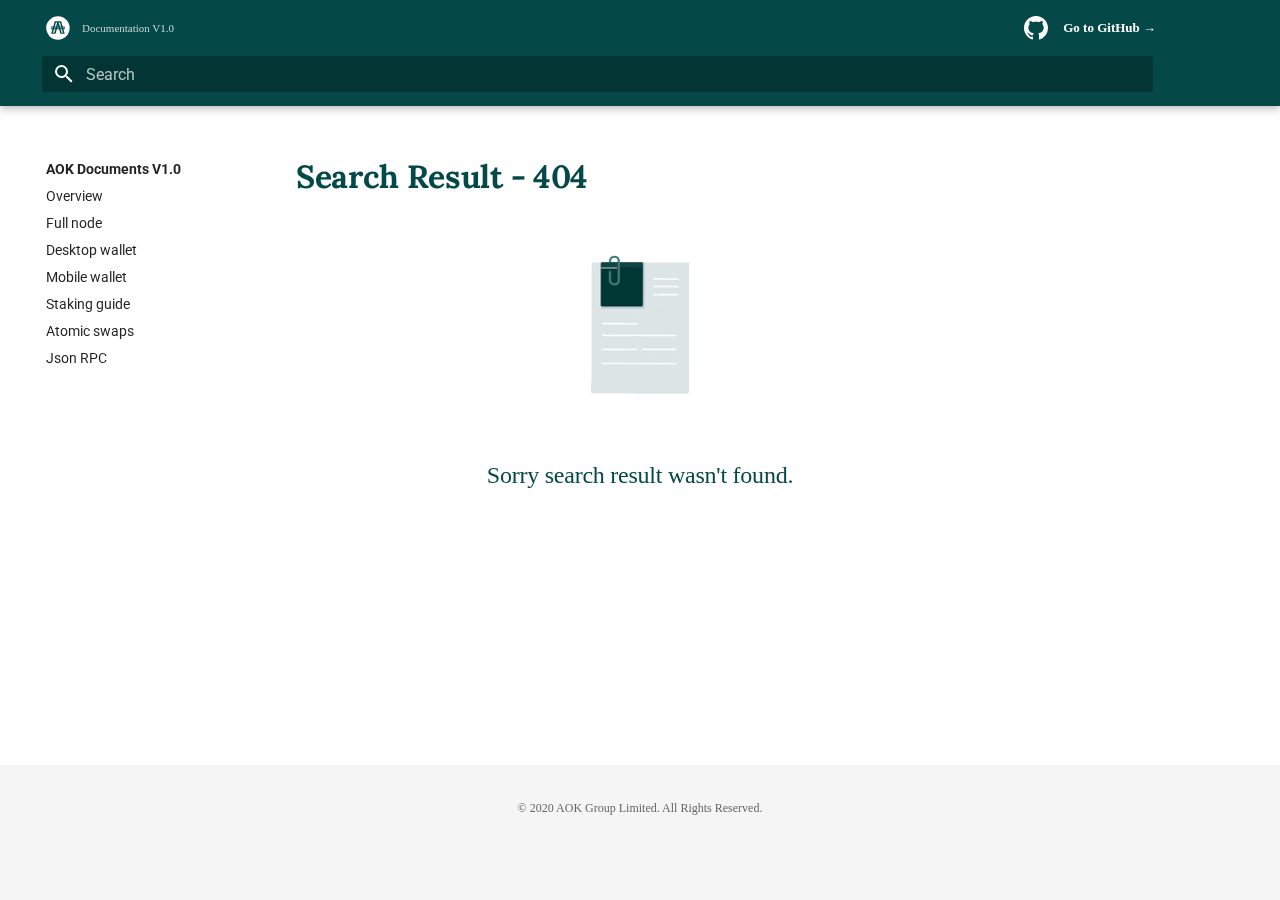
==== commit 50fa67d3: "New build" ====
--- a/site/404/index.html
+++ b/site/404/index.html
@@ -69,8 +69,8 @@
     </div>
     
       <header class="md-header" data-md-component="header">
-  <nav class="md-header-nav md-grid" aria-label="Header">
-    <a href="." title="AOK Docs" class="md-header-nav__button md-logo" aria-label="AOK Docs">
+  <nav class="md-header-nav md-grid" aria-label="Header" style="padding-top: .4em">
+    <a href="https://docs.aok.network" title="AOK Docs" class="md-header-nav__button md-logo" aria-label="AOK Docs">
 
 
   <svg xmlns="http://www.w3.org/2000/svg" viewBox="0 0 37 37">
@@ -108,11 +108,8 @@
             <div class="md-source__icon md-icon">
                 <svg class="octicon octicon-mark-github v-align-middle" height="32" viewBox="0 0 16 16" version="1.1" width="32" aria-hidden="true"><path fill-rule="evenodd" d="M8 0C3.58 0 0 3.58 0 8c0 3.54 2.29 6.53 5.47 7.59.4.07.55-.17.55-.38 0-.19-.01-.82-.01-1.49-2.01.37-2.53-.49-2.69-.94-.09-.23-.48-.94-.82-1.13-.28-.15-.68-.52-.01-.53.63-.01 1.08.58 1.23.82.72 1.21 1.87.87 2.33.66.07-.52.28-.87.51-1.07-1.78-.2-3.64-.89-3.64-3.95 0-.87.31-1.59.82-2.15-.08-.2-.36-1.02.08-2.12 0 0 .67-.21 2.2.82.64-.18 1.32-.27 2-.27.68 0 1.36.09 2 .27 1.53-1.04 2.2-.82 2.2-.82.44 1.1.16 1.92.08 2.12.51.56.82 1.27.82 2.15 0 3.07-1.87 3.75-3.65 3.95.29.25.54.73.54 1.48 0 1.07-.01 1.93-.01 2.2 0 .21.15.46.55.38A8.013 8.013 0 0016 8c0-4.42-3.58-8-8-8z"></path></svg>
             </div>
-            <div class="md-source__repository" data-md-state="done"> Go to GitHub
-                <ul class="md-source__facts">
-                    <li class="md-source__fact">3 Stars</li>
-                    <li class="md-source__fact">3 Forks</li>
-                </ul>
+            <div class="md-source__repository" data-md-state="done">
+                Go to GitHub →
             </div>
         </a>
     </div>
@@ -120,6 +117,13 @@
   </nav>
 
   <nav class="md-header-nav md-grid">
+      <label class="md-header-nav__button md-icon" for="__search">
+          <svg xmlns="http://www.w3.org/2000/svg" viewBox="0 0 24 24">
+              <path d="M9.5 3A6.5 6.5 0 0116 9.5c0 1.61-.59 3.09-1.56 4.23l.27.27h.79l5 5-1.5 1.5-5-5v-.79l-.27-.27A6.516 6.516 0 019.5 16 6.5 6.5 0 013 9.5 6.5 6.5 0 019.5 3m0 2C7 5 5 7 5 9.5S7 14 9.5 14 14 12 14 9.5 12 5 9.5 5z">
+              </path>
+          </svg>
+      </label>
+
       <div class="md-search" data-md-component="search" role="dialog">
         <label class="md-search__overlay" for="__search"></label>
         <div class="md-search__inner" role="search">
--- a/site/assets/stylesheets/extra.css
+++ b/site/assets/stylesheets/extra.css
@@ -9,21 +9,20 @@
 }
 
 .md-header {
+    height: 100%;
     font-family: 'Spoqa Han Sans Neo';
     background-color: #054848;
 }
 
 .md-header-nav__title {
     margin-left: 0;
+    padding: 0;
 }
 
 .md-ellipsis {
     opacity: .75;
     font-size: .55rem;
     color: #ffffff;
-}
-
-.md-sidebar {
 }
 
 .md-typeset h1 {
@@ -78,6 +77,29 @@
         width: 100%;
     }
 
+    .md-search__overlay {
+        position: fixed;
+        top: 0;
+        left: 0;
+        width: 0;
+        height: 0;
+        background-color: rgba(0,0,0,.54);
+        cursor: pointer;
+        transition: width 0ms 250ms,height 0ms 250ms,opacity 250ms;
+    }
+    .md-search__inner {
+        position: relative;
+        width: 93%;
+        float: left;
+        padding: 0 .8em 1em;
+        transition: width 250ms cubic-bezier(0.1, 0.7, 0.1, 1);
+    }
+
+    .md-search__output {
+        top: 2.4rem;
+        bottom: auto;
+    }
+
 }
 
 @media screen and (min-width: 60em) {
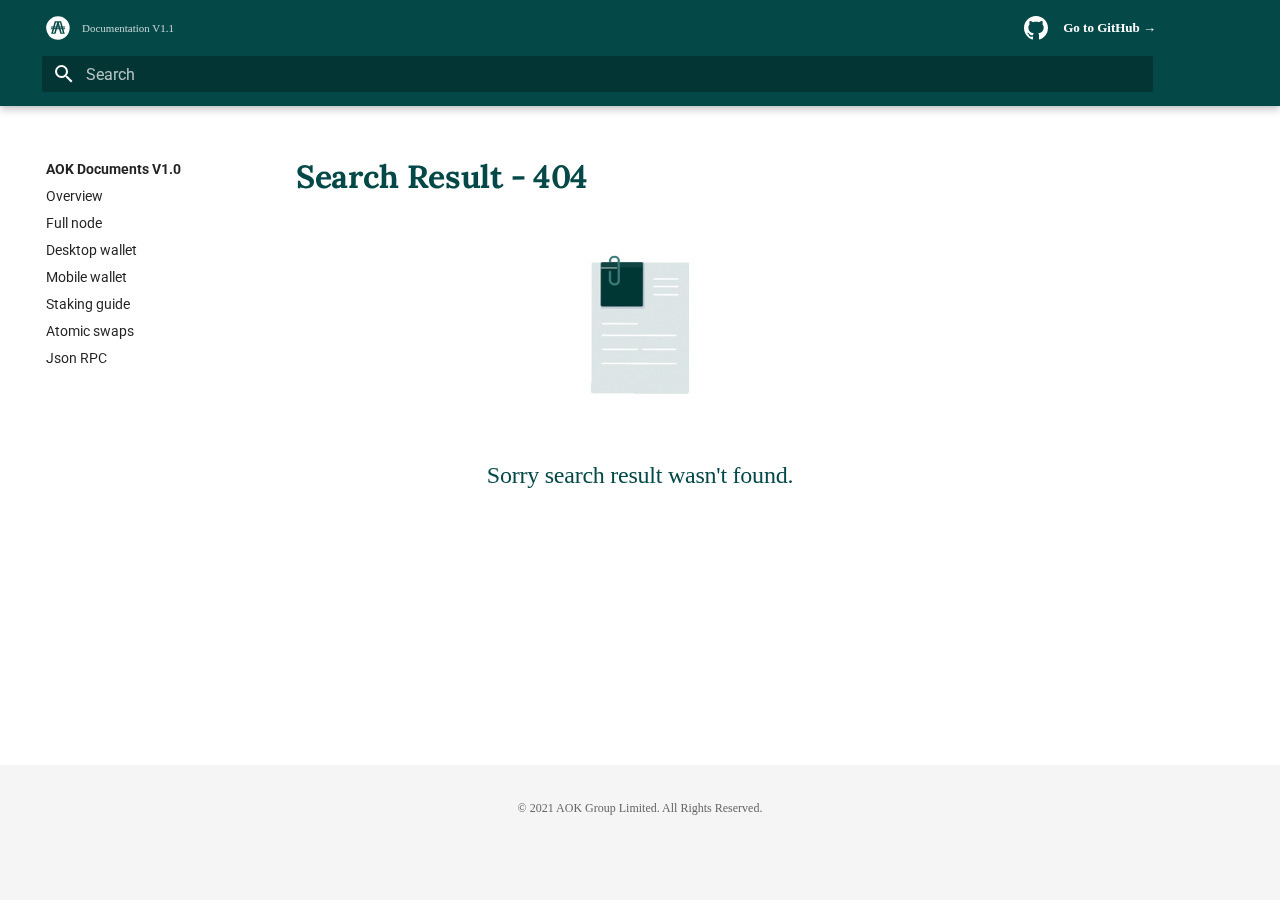
==== commit 01b9ef7d: "Updated docs" ====
--- a/site/404/index.html
+++ b/site/404/index.html
@@ -70,7 +70,7 @@
     
       <header class="md-header" data-md-component="header">
   <nav class="md-header-nav md-grid" aria-label="Header" style="padding-top: .4em">
-    <a href="https://docs.aok.network" title="AOK Docs" class="md-header-nav__button md-logo" aria-label="AOK Docs">
+    <a href="/" title="AOK Docs" class="md-header-nav__button md-logo" aria-label="AOK Docs">
 
 
   <svg xmlns="http://www.w3.org/2000/svg" viewBox="0 0 37 37">
@@ -88,11 +88,17 @@
             </g>
         </svg>
     </label>
+    <label class="md-header-nav__button md-icon" for="__search" style="right: 40px;">
+        <svg xmlns="http://www.w3.org/2000/svg" viewBox="0 0 24 24">
+            <path d="M9.5 3A6.5 6.5 0 0116 9.5c0 1.61-.59 3.09-1.56 4.23l.27.27h.79l5 5-1.5 1.5-5-5v-.79l-.27-.27A6.516 6.516 0 019.5 16 6.5 6.5 0 013 9.5 6.5 6.5 0 019.5 3m0 2C7 5 5 7 5 9.5S7 14 9.5 14 14 12 14 9.5 12 5 9.5 5z">
+            </path>
+        </svg>
+    </label>
     <div class="md-header-nav__title" data-md-component="header-title">
 
         <div class="md-header-nav__ellipsis">
           <span class="md-header-nav__topic md-ellipsis">
-            Documentation V1.0
+            Documentation V1.1
           </span>
           <span class="md-header-nav__topic md-ellipsis">
 
@@ -117,13 +123,6 @@
   </nav>
 
   <nav class="md-header-nav md-grid">
-      <label class="md-header-nav__button md-icon" for="__search">
-          <svg xmlns="http://www.w3.org/2000/svg" viewBox="0 0 24 24">
-              <path d="M9.5 3A6.5 6.5 0 0116 9.5c0 1.61-.59 3.09-1.56 4.23l.27.27h.79l5 5-1.5 1.5-5-5v-.79l-.27-.27A6.516 6.516 0 019.5 16 6.5 6.5 0 013 9.5 6.5 6.5 0 019.5 3m0 2C7 5 5 7 5 9.5S7 14 9.5 14 14 12 14 9.5 12 5 9.5 5z">
-              </path>
-          </svg>
-      </label>
-
       <div class="md-search" data-md-component="search" role="dialog">
         <label class="md-search__overlay" for="__search"></label>
         <div class="md-search__inner" role="search">
@@ -307,7 +306,7 @@
       
         
 <footer>
-    <p>© 2020 AOK Group Limited. All Rights Reserved.</p>
+    <p>© 2021 AOK Group Limited. All Rights Reserved.</p>
 </footer>
       
     </div>
--- a/site/assets/stylesheets/extra.css
+++ b/site/assets/stylesheets/extra.css
@@ -73,33 +73,6 @@
         right: 0px;
     }
 
-    .md-search {
-        width: 100%;
-    }
-
-    .md-search__overlay {
-        position: fixed;
-        top: 0;
-        left: 0;
-        width: 0;
-        height: 0;
-        background-color: rgba(0,0,0,.54);
-        cursor: pointer;
-        transition: width 0ms 250ms,height 0ms 250ms,opacity 250ms;
-    }
-    .md-search__inner {
-        position: relative;
-        width: 93%;
-        float: left;
-        padding: 0 .8em 1em;
-        transition: width 250ms cubic-bezier(0.1, 0.7, 0.1, 1);
-    }
-
-    .md-search__output {
-        top: 2.4rem;
-        bottom: auto;
-    }
-
 }
 
 @media screen and (min-width: 60em) {
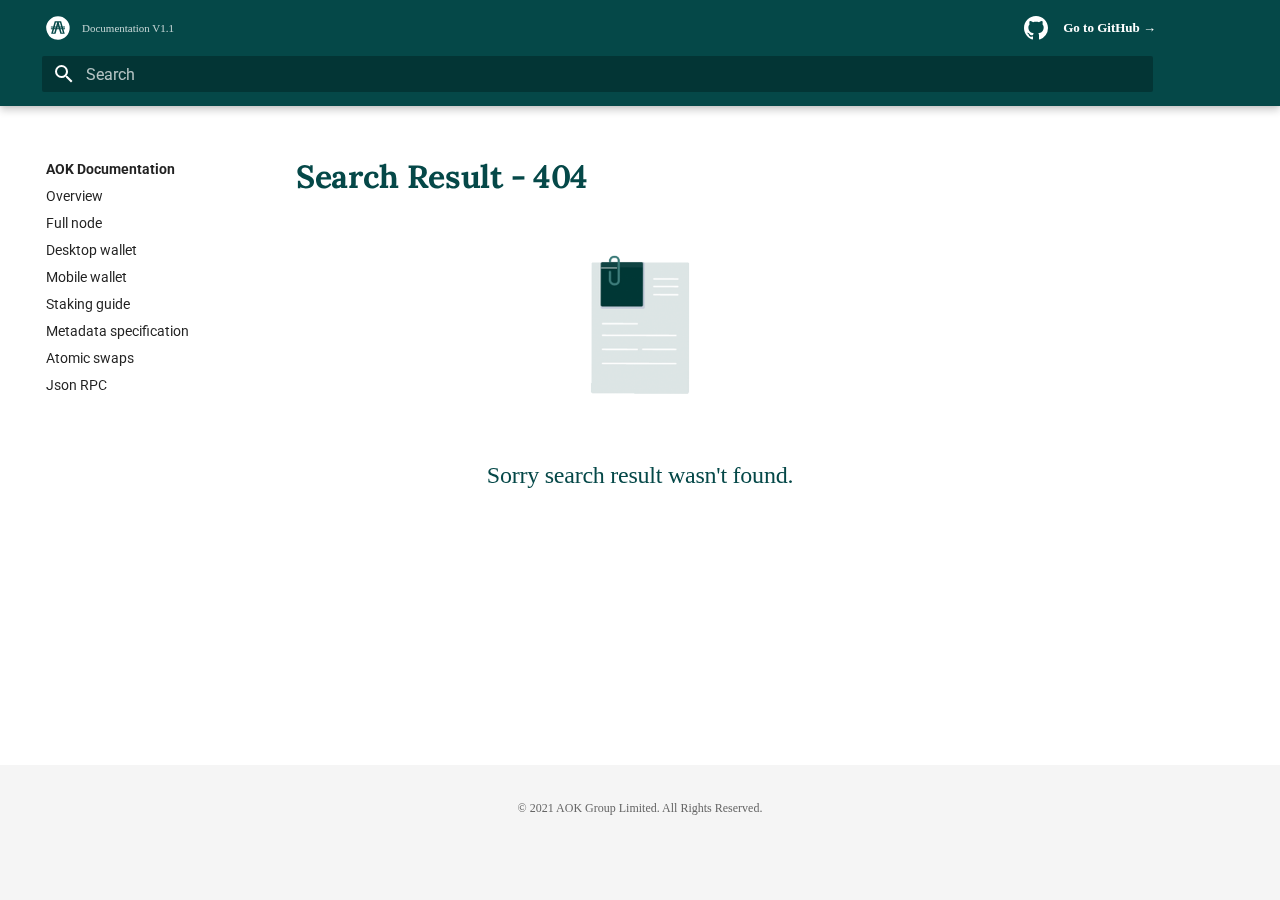
==== commit c15a1438: "New website build" ====
--- a/site/404/index.html
+++ b/site/404/index.html
@@ -14,7 +14,7 @@
     
     
       
-        <title>404 - AOK Documents V1.0</title>
+        <title>404 - AOK Documentation</title>
       
     
     
@@ -167,12 +167,12 @@
 
 <nav class="md-nav md-nav--primary" aria-label="Navigation" data-md-level="0">
   <label class="md-nav__title" for="__drawer">
-    <a href=".." title="AOK Documents V1.0" class="md-nav__button md-logo" aria-label="AOK Documents V1.0">
+    <a href=".." title="AOK Documentation" class="md-nav__button md-logo" aria-label="AOK Documentation">
       
   <img src="../assets/logo.png" alt="logo">
 
     </a>
-    AOK Documents V1.0
+    AOK Documentation
   </label>
   
   <ul class="md-nav__list" data-md-scrollfix>
@@ -233,6 +233,18 @@
   <li class="md-nav__item">
     <a href="../staking/" class="md-nav__link">
       Staking guide
+    </a>
+  </li>
+
+    
+      
+      
+      
+
+
+  <li class="md-nav__item">
+    <a href="../metadata/" class="md-nav__link">
+      Metadata specification
     </a>
   </li>
 
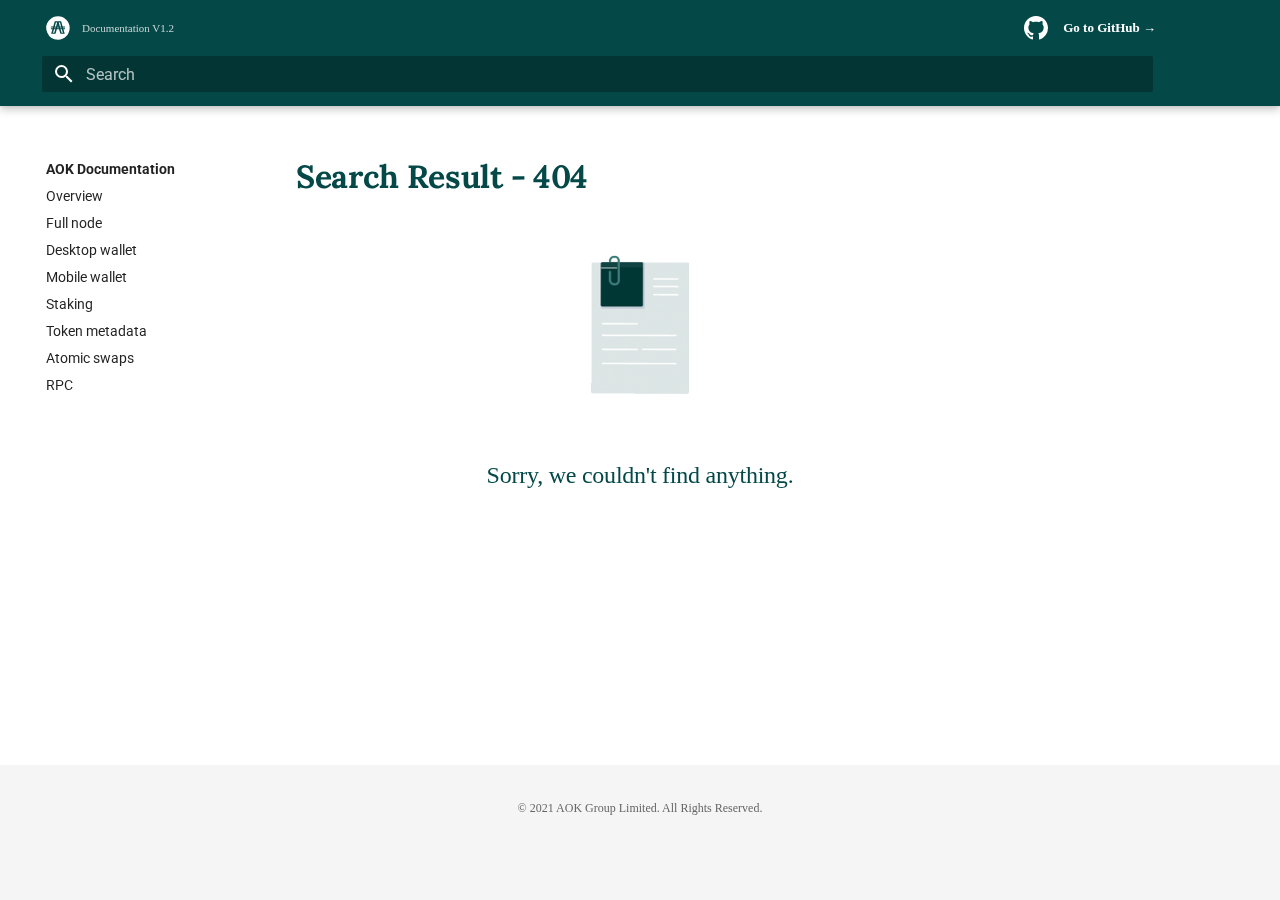
==== commit 4c7102ea: "New website build" ====
--- a/site/404/index.html
+++ b/site/404/index.html
@@ -14,7 +14,7 @@
     
     
       
-        <title>404 - AOK Documentation</title>
+        <title>Search Result - 404 - AOK Documentation</title>
       
     
     
@@ -98,11 +98,11 @@
 
         <div class="md-header-nav__ellipsis">
           <span class="md-header-nav__topic md-ellipsis">
-            Documentation V1.1
+            Documentation V1.2
           </span>
           <span class="md-header-nav__topic md-ellipsis">
 
-              404
+              Search Result - 404
 
           </span>
         </div>
@@ -195,7 +195,7 @@
 
 
   <li class="md-nav__item">
-    <a href="../daemon/" class="md-nav__link">
+    <a href="../node/" class="md-nav__link">
       Full node
     </a>
   </li>
@@ -232,7 +232,7 @@
 
   <li class="md-nav__item">
     <a href="../staking/" class="md-nav__link">
-      Staking guide
+      Staking
     </a>
   </li>
 
@@ -244,7 +244,7 @@
 
   <li class="md-nav__item">
     <a href="../metadata/" class="md-nav__link">
-      Metadata specification
+      Token metadata
     </a>
   </li>
 
@@ -268,7 +268,7 @@
 
   <li class="md-nav__item">
     <a href="../rpc/" class="md-nav__link">
-      Json RPC
+      RPC
     </a>
   </li>
 
@@ -303,7 +303,7 @@
                 
                 <h1 id="search-result-404">Search Result - 404</h1>
 <p><img alt="Error" src="../assets/404.png" /></p>
-<h3>Sorry search result wasn't found.</h3>
+<h3>Sorry, we couldn't find anything.</h3>
                 
               
               
